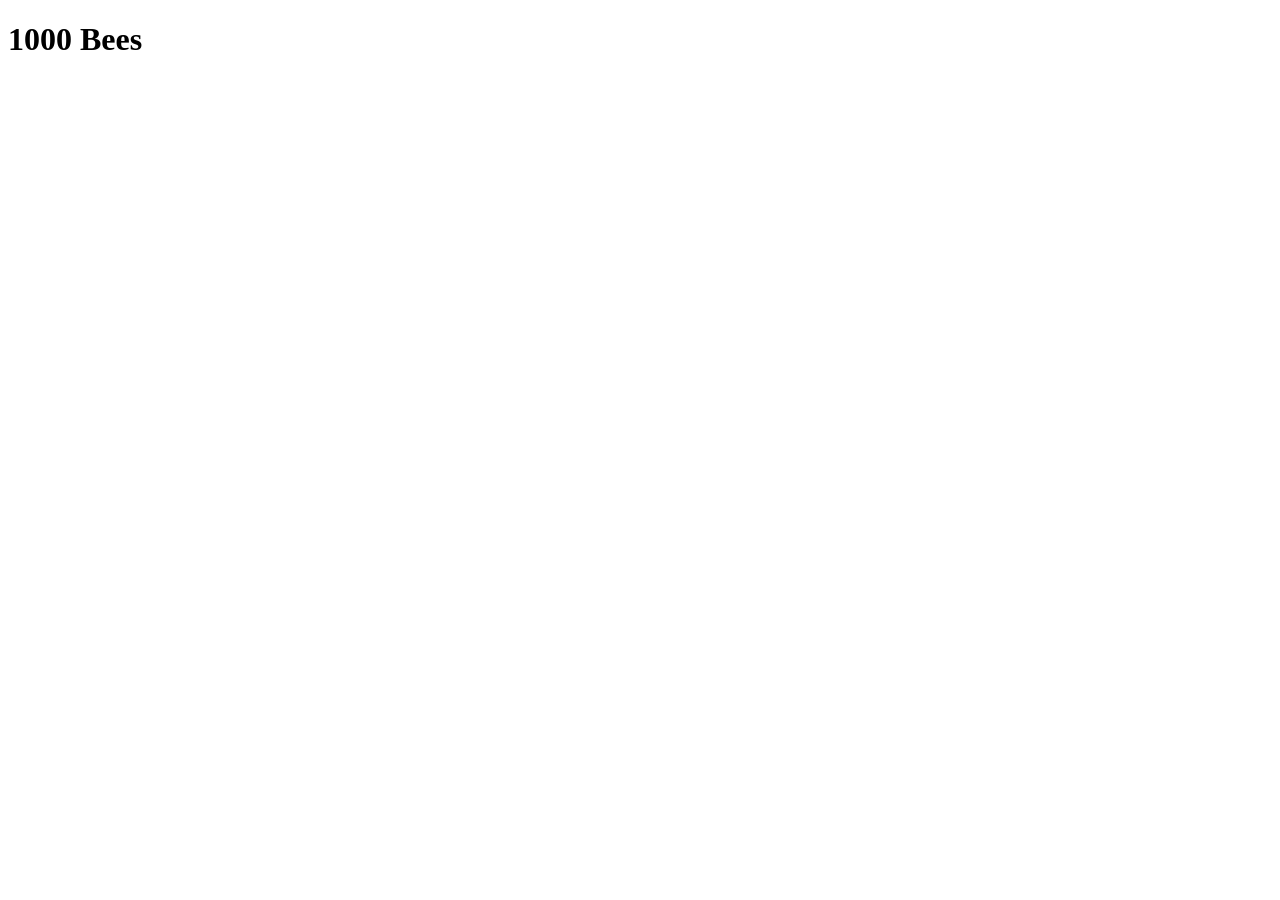
==== 1000bees.html @ d282f8e6 "nov 25" ====
<!DOCTYPE html>
<html lang="en">
<head>
    <meta charset="UTF-8">
    <meta name="viewport" content="width=device-width, initial-scale=1.0">
    <title>Document</title>
</head>
<body>
    <h1>
        1000 Bees 
    </h1>
    <script>
        // Randomly place bees on the screen
        const balls = document.querySelectorAll('.ball');
        balls.forEach(ball => {
            ball.style.left = Math.random() * window.innerWidth + 'px';
            ball.style.top = Math.random() * window.innerHeight + 'px';
        });

        document.addEventListener('mousemove', (e) => {
            const mouseX = e.clientX;
            const mouseY = e.clientY;

            balls.forEach(ball => {
                const rect = ball.getBoundingClientRect();
                const ballX = rect.left + rect.width / 2;
                const ballY = rect.top + rect.height / 2;

                const dx = ballX - mouseX;
                const dy = ballY - mouseY;
                const distance = Math.sqrt(dx * dx + dy * dy);

                const pushRadius = 120; // How close your mouse needs to get before pushing

                if (distance < pushRadius) {
                    // Strength of push
                    const force = (pushRadius - distance) / pushRadius;

                    const moveX = dx * force * 2;
                    const moveY = dy * force * 2;

                    ball.style.left = (ballX + moveX - rect.width / 2) + 'px';
                    ball.style.top = (ballY + moveY - rect.height / 2) + 'px';
                }
        });
    });
</script>
</body>
</html>
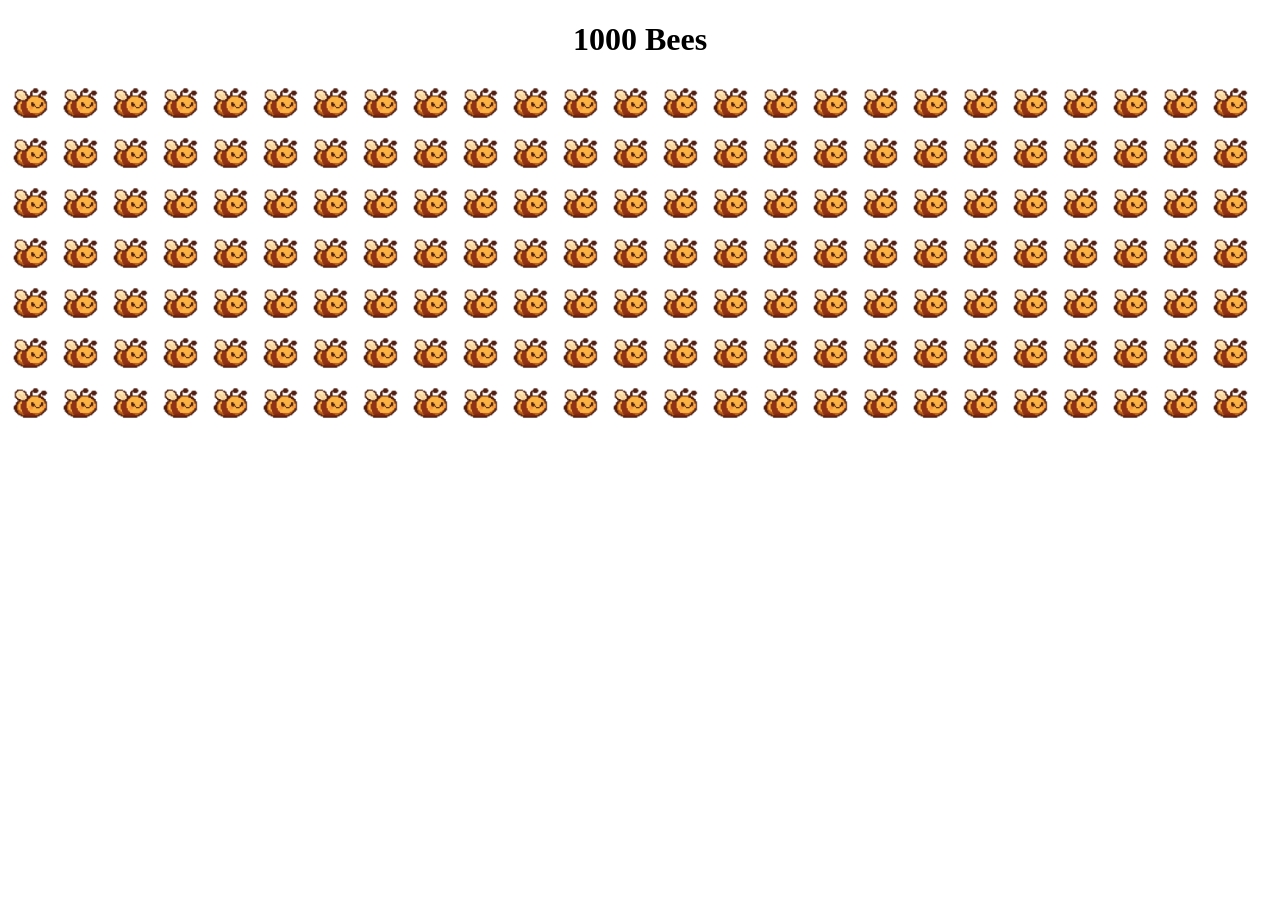
==== commit fe455355: "dec 1" ====
--- a/1000bees.html
+++ b/1000bees.html
@@ -3,12 +3,202 @@
 <head>
     <meta charset="UTF-8">
     <meta name="viewport" content="width=device-width, initial-scale=1.0">
-    <title>Document</title>
+    <title>1000 Bees</title>
+    <link rel="stylesheet" href="index_style.css">
 </head>
 <body>
     <h1>
         1000 Bees 
     </h1>
+    <div class="bees1000">
+    <img src="images/bee_okay.png" alt="bee_okay">
+    <img src="images/bee_okay.png" alt="bee_okay">
+    <img src="images/bee_okay.png" alt="bee_okay">
+    <img src="images/bee_okay.png" alt="bee_okay">
+    <img src="images/bee_okay.png" alt="bee_okay">
+    <img src="images/bee_okay.png" alt="bee_okay">
+    <img src="images/bee_okay.png" alt="bee_okay">
+    <img src="images/bee_okay.png" alt="bee_okay">
+    <img src="images/bee_okay.png" alt="bee_okay">
+    <img src="images/bee_okay.png" alt="bee_okay">
+    <img src="images/bee_okay.png" alt="bee_okay">
+    <img src="images/bee_okay.png" alt="bee_okay">
+    <img src="images/bee_okay.png" alt="bee_okay">
+    <img src="images/bee_okay.png" alt="bee_okay">
+    <img src="images/bee_okay.png" alt="bee_okay">
+    <img src="images/bee_okay.png" alt="bee_okay">
+    <img src="images/bee_okay.png" alt="bee_okay">
+    <img src="images/bee_okay.png" alt="bee_okay">
+    <img src="images/bee_okay.png" alt="bee_okay">
+    <img src="images/bee_okay.png" alt="bee_okay">
+    <img src="images/bee_okay.png" alt="bee_okay">
+    <img src="images/bee_okay.png" alt="bee_okay">
+    <img src="images/bee_okay.png" alt="bee_okay">
+    <img src="images/bee_okay.png" alt="bee_okay">
+    <img src="images/bee_okay.png" alt="bee_okay">
+    </div>
+    <div class="bees1000">
+    <img src="images/bee_okay.png" alt="bee_okay">
+    <img src="images/bee_okay.png" alt="bee_okay">
+    <img src="images/bee_okay.png" alt="bee_okay">
+    <img src="images/bee_okay.png" alt="bee_okay">
+    <img src="images/bee_okay.png" alt="bee_okay">
+    <img src="images/bee_okay.png" alt="bee_okay">
+    <img src="images/bee_okay.png" alt="bee_okay">
+    <img src="images/bee_okay.png" alt="bee_okay">
+    <img src="images/bee_okay.png" alt="bee_okay">
+    <img src="images/bee_okay.png" alt="bee_okay">
+    <img src="images/bee_okay.png" alt="bee_okay">
+    <img src="images/bee_okay.png" alt="bee_okay">
+    <img src="images/bee_okay.png" alt="bee_okay">
+    <img src="images/bee_okay.png" alt="bee_okay">
+    <img src="images/bee_okay.png" alt="bee_okay">
+    <img src="images/bee_okay.png" alt="bee_okay">
+    <img src="images/bee_okay.png" alt="bee_okay">
+    <img src="images/bee_okay.png" alt="bee_okay">
+    <img src="images/bee_okay.png" alt="bee_okay">
+    <img src="images/bee_okay.png" alt="bee_okay">
+    <img src="images/bee_okay.png" alt="bee_okay">
+    <img src="images/bee_okay.png" alt="bee_okay">
+    <img src="images/bee_okay.png" alt="bee_okay">
+    <img src="images/bee_okay.png" alt="bee_okay">
+    <img src="images/bee_okay.png" alt="bee_okay">
+    </div>  
+    <div class="bees1000">
+    <img src="images/bee_okay.png" alt="bee_okay">
+    <img src="images/bee_okay.png" alt="bee_okay">
+    <img src="images/bee_okay.png" alt="bee_okay">
+    <img src="images/bee_okay.png" alt="bee_okay">
+    <img src="images/bee_okay.png" alt="bee_okay">
+    <img src="images/bee_okay.png" alt="bee_okay">
+    <img src="images/bee_okay.png" alt="bee_okay">
+    <img src="images/bee_okay.png" alt="bee_okay">
+    <img src="images/bee_okay.png" alt="bee_okay">
+    <img src="images/bee_okay.png" alt="bee_okay">
+    <img src="images/bee_okay.png" alt="bee_okay">
+    <img src="images/bee_okay.png" alt="bee_okay">
+    <img src="images/bee_okay.png" alt="bee_okay">
+    <img src="images/bee_okay.png" alt="bee_okay">
+    <img src="images/bee_okay.png" alt="bee_okay">
+    <img src="images/bee_okay.png" alt="bee_okay">
+    <img src="images/bee_okay.png" alt="bee_okay">
+    <img src="images/bee_okay.png" alt="bee_okay">
+    <img src="images/bee_okay.png" alt="bee_okay">
+    <img src="images/bee_okay.png" alt="bee_okay">
+    <img src="images/bee_okay.png" alt="bee_okay">
+    <img src="images/bee_okay.png" alt="bee_okay">
+    <img src="images/bee_okay.png" alt="bee_okay">
+    <img src="images/bee_okay.png" alt="bee_okay">
+    <img src="images/bee_okay.png" alt="bee_okay">
+    </div>  
+    <div class="bees1000">
+    <img src="images/bee_okay.png" alt="bee_okay">
+    <img src="images/bee_okay.png" alt="bee_okay">
+    <img src="images/bee_okay.png" alt="bee_okay">
+    <img src="images/bee_okay.png" alt="bee_okay">
+    <img src="images/bee_okay.png" alt="bee_okay">
+    <img src="images/bee_okay.png" alt="bee_okay">
+    <img src="images/bee_okay.png" alt="bee_okay">
+    <img src="images/bee_okay.png" alt="bee_okay">
+    <img src="images/bee_okay.png" alt="bee_okay">
+    <img src="images/bee_okay.png" alt="bee_okay">
+    <img src="images/bee_okay.png" alt="bee_okay">
+    <img src="images/bee_okay.png" alt="bee_okay">
+    <img src="images/bee_okay.png" alt="bee_okay">
+    <img src="images/bee_okay.png" alt="bee_okay">
+    <img src="images/bee_okay.png" alt="bee_okay">
+    <img src="images/bee_okay.png" alt="bee_okay">
+    <img src="images/bee_okay.png" alt="bee_okay">
+    <img src="images/bee_okay.png" alt="bee_okay">
+    <img src="images/bee_okay.png" alt="bee_okay">
+    <img src="images/bee_okay.png" alt="bee_okay">
+    <img src="images/bee_okay.png" alt="bee_okay">
+    <img src="images/bee_okay.png" alt="bee_okay">
+    <img src="images/bee_okay.png" alt="bee_okay">
+    <img src="images/bee_okay.png" alt="bee_okay">
+    <img src="images/bee_okay.png" alt="bee_okay">
+    </div>
+    <div class="bees1000">
+    <img src="images/bee_okay.png" alt="bee_okay">
+    <img src="images/bee_okay.png" alt="bee_okay">
+    <img src="images/bee_okay.png" alt="bee_okay">
+    <img src="images/bee_okay.png" alt="bee_okay">
+    <img src="images/bee_okay.png" alt="bee_okay">
+    <img src="images/bee_okay.png" alt="bee_okay">
+    <img src="images/bee_okay.png" alt="bee_okay">
+    <img src="images/bee_okay.png" alt="bee_okay">
+    <img src="images/bee_okay.png" alt="bee_okay">
+    <img src="images/bee_okay.png" alt="bee_okay">
+    <img src="images/bee_okay.png" alt="bee_okay">
+    <img src="images/bee_okay.png" alt="bee_okay">
+    <img src="images/bee_okay.png" alt="bee_okay">
+    <img src="images/bee_okay.png" alt="bee_okay">
+    <img src="images/bee_okay.png" alt="bee_okay">
+    <img src="images/bee_okay.png" alt="bee_okay">
+    <img src="images/bee_okay.png" alt="bee_okay">
+    <img src="images/bee_okay.png" alt="bee_okay">
+    <img src="images/bee_okay.png" alt="bee_okay">
+    <img src="images/bee_okay.png" alt="bee_okay">
+    <img src="images/bee_okay.png" alt="bee_okay">
+    <img src="images/bee_okay.png" alt="bee_okay">
+    <img src="images/bee_okay.png" alt="bee_okay">
+    <img src="images/bee_okay.png" alt="bee_okay">
+    <img src="images/bee_okay.png" alt="bee_okay">
+    </div>  
+    <div class="bees1000">
+    <img src="images/bee_okay.png" alt="bee_okay">
+    <img src="images/bee_okay.png" alt="bee_okay">
+    <img src="images/bee_okay.png" alt="bee_okay">
+    <img src="images/bee_okay.png" alt="bee_okay">
+    <img src="images/bee_okay.png" alt="bee_okay">
+    <img src="images/bee_okay.png" alt="bee_okay">
+    <img src="images/bee_okay.png" alt="bee_okay">
+    <img src="images/bee_okay.png" alt="bee_okay">
+    <img src="images/bee_okay.png" alt="bee_okay">
+    <img src="images/bee_okay.png" alt="bee_okay">
+    <img src="images/bee_okay.png" alt="bee_okay">
+    <img src="images/bee_okay.png" alt="bee_okay">
+    <img src="images/bee_okay.png" alt="bee_okay">
+    <img src="images/bee_okay.png" alt="bee_okay">
+    <img src="images/bee_okay.png" alt="bee_okay">
+    <img src="images/bee_okay.png" alt="bee_okay">
+    <img src="images/bee_okay.png" alt="bee_okay">
+    <img src="images/bee_okay.png" alt="bee_okay">
+    <img src="images/bee_okay.png" alt="bee_okay">
+    <img src="images/bee_okay.png" alt="bee_okay">
+    <img src="images/bee_okay.png" alt="bee_okay">
+    <img src="images/bee_okay.png" alt="bee_okay">
+    <img src="images/bee_okay.png" alt="bee_okay">
+    <img src="images/bee_okay.png" alt="bee_okay">
+    <img src="images/bee_okay.png" alt="bee_okay">
+    </div>  
+    <div class="bees1000">
+    <img src="images/bee_okay.png" alt="bee_okay">
+    <img src="images/bee_okay.png" alt="bee_okay">
+    <img src="images/bee_okay.png" alt="bee_okay">
+    <img src="images/bee_okay.png" alt="bee_okay">
+    <img src="images/bee_okay.png" alt="bee_okay">
+    <img src="images/bee_okay.png" alt="bee_okay">
+    <img src="images/bee_okay.png" alt="bee_okay">
+    <img src="images/bee_okay.png" alt="bee_okay">
+    <img src="images/bee_okay.png" alt="bee_okay">
+    <img src="images/bee_okay.png" alt="bee_okay">
+    <img src="images/bee_okay.png" alt="bee_okay">
+    <img src="images/bee_okay.png" alt="bee_okay">
+    <img src="images/bee_okay.png" alt="bee_okay">
+    <img src="images/bee_okay.png" alt="bee_okay">
+    <img src="images/bee_okay.png" alt="bee_okay">
+    <img src="images/bee_okay.png" alt="bee_okay">
+    <img src="images/bee_okay.png" alt="bee_okay">
+    <img src="images/bee_okay.png" alt="bee_okay">
+    <img src="images/bee_okay.png" alt="bee_okay">
+    <img src="images/bee_okay.png" alt="bee_okay">
+    <img src="images/bee_okay.png" alt="bee_okay">
+    <img src="images/bee_okay.png" alt="bee_okay">
+    <img src="images/bee_okay.png" alt="bee_okay">
+    <img src="images/bee_okay.png" alt="bee_okay">
+    <img src="images/bee_okay.png" alt="bee_okay">
+    </div>
     <script>
         // Randomly place bees on the screen
         const balls = document.querySelectorAll('.ball');
--- a/index_style.css
+++ b/index_style.css
@@ -0,0 +1,46 @@
+body {
+    background-image: url("background.png");
+}
+
+.container {
+   border: 1px solid black;
+    width: 75%;
+    height: 700px;
+    margin-left: auto;
+    margin-right: auto;
+    margin-top: 100px; 
+}
+
+h1 {
+    text-align: center;
+    font-style: fonts/Sarina-Regular;
+}
+
+.main-content {
+ 	border: 1px solid black;
+    width: 75%;
+    margin-left: auto;
+    margin-right: auto;
+    margin-top: 50px;
+        }
+
+.text_box {
+    border: 1px solid black;
+    width: 50%;
+    height: 15%;
+}
+
+.image_box {
+    display: flex;
+    justify-content: center;
+    align-items: center;
+    background-color: #eee;
+    color: #aaa;
+    font-size: 3em; /* Size of the icon */
+    position: relative; /* For absolute positioning of the icon */
+    min-height: 180px; /* Ensure images have a minimum height */
+    
+}
+.bees1000 img{
+width: 46px;
+}
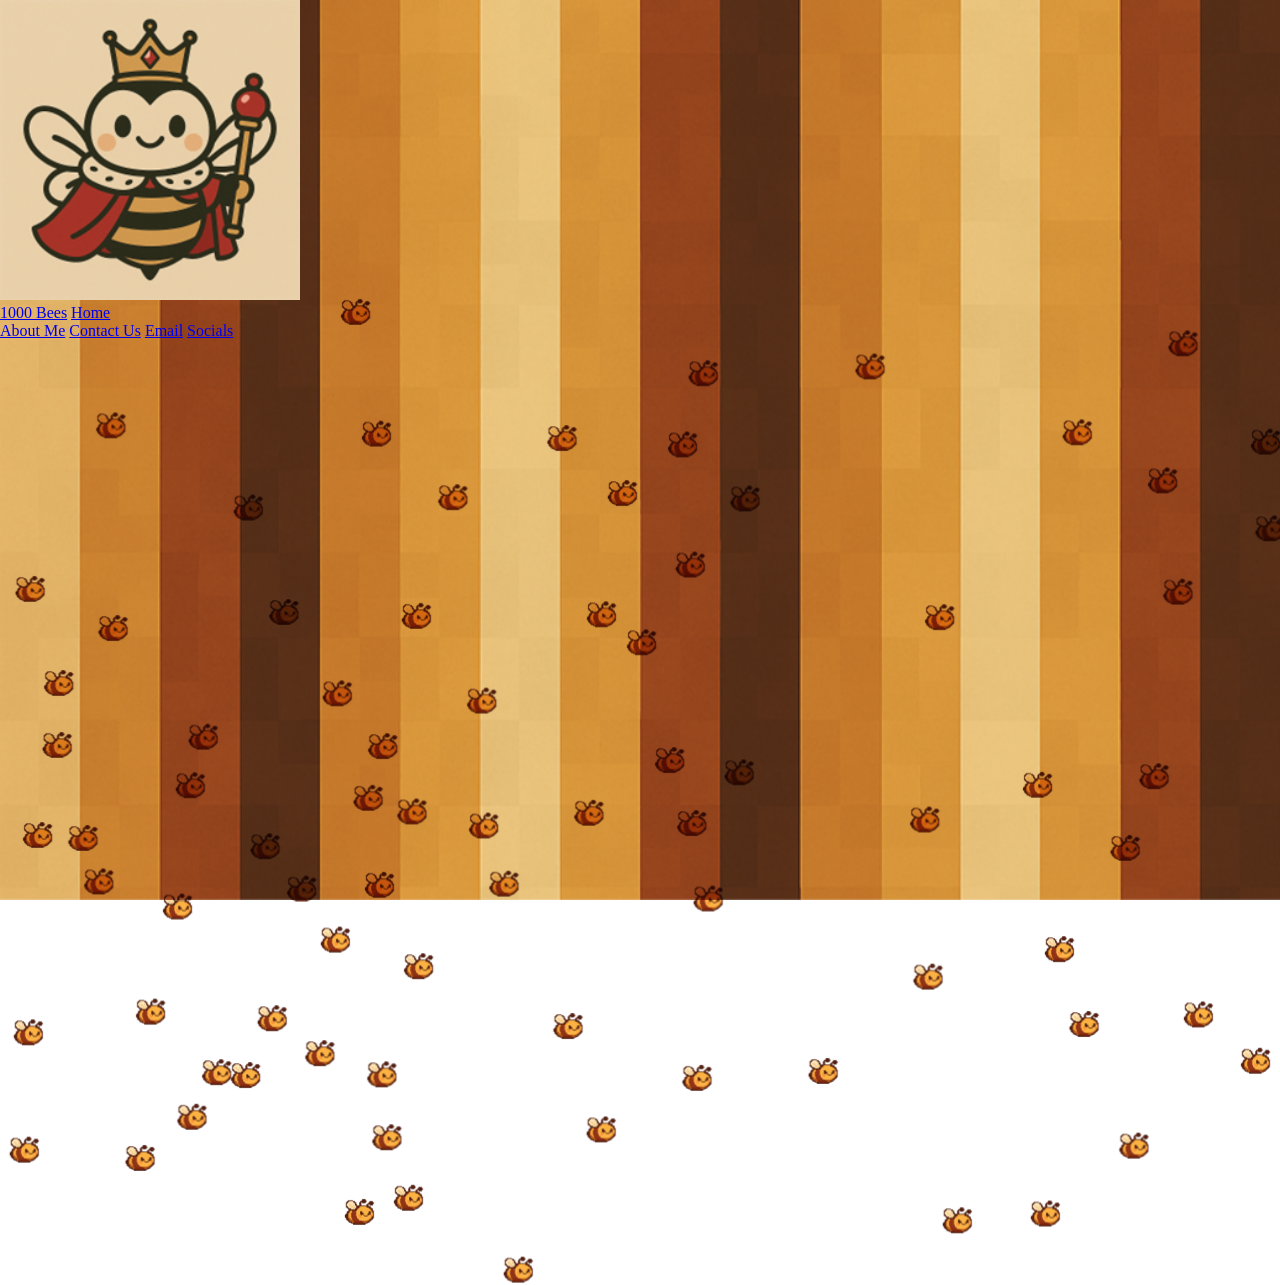
==== commit fb884f3f: "1000 bees page." ====
--- a/1000bees.html
+++ b/1000bees.html
@@ -1,239 +1,370 @@
 <!DOCTYPE html>
-<html lang="en">
+<html lang="en-us">
+
 <head>
-    <meta charset="UTF-8">
-    <meta name="viewport" content="width=device-width, initial-scale=1.0">
-    <title>1000 Bees</title>
-    <link rel="stylesheet" href="index_style.css">
+  <meta charset="utf-8" />
+  <title>1000 bees</title>
+   <link type="text/css" rel="stylesheet" href="index_style.css">
+   <link rel="stylesheet" href="index_style.css">
 </head>
-<body>
-    <h1>
-        1000 Bees 
-    </h1>
-    <div class="bees1000">
-    <img src="images/bee_okay.png" alt="bee_okay">
-    <img src="images/bee_okay.png" alt="bee_okay">
-    <img src="images/bee_okay.png" alt="bee_okay">
-    <img src="images/bee_okay.png" alt="bee_okay">
-    <img src="images/bee_okay.png" alt="bee_okay">
-    <img src="images/bee_okay.png" alt="bee_okay">
-    <img src="images/bee_okay.png" alt="bee_okay">
-    <img src="images/bee_okay.png" alt="bee_okay">
-    <img src="images/bee_okay.png" alt="bee_okay">
-    <img src="images/bee_okay.png" alt="bee_okay">
-    <img src="images/bee_okay.png" alt="bee_okay">
-    <img src="images/bee_okay.png" alt="bee_okay">
-    <img src="images/bee_okay.png" alt="bee_okay">
-    <img src="images/bee_okay.png" alt="bee_okay">
-    <img src="images/bee_okay.png" alt="bee_okay">
-    <img src="images/bee_okay.png" alt="bee_okay">
-    <img src="images/bee_okay.png" alt="bee_okay">
-    <img src="images/bee_okay.png" alt="bee_okay">
-    <img src="images/bee_okay.png" alt="bee_okay">
-    <img src="images/bee_okay.png" alt="bee_okay">
-    <img src="images/bee_okay.png" alt="bee_okay">
-    <img src="images/bee_okay.png" alt="bee_okay">
-    <img src="images/bee_okay.png" alt="bee_okay">
-    <img src="images/bee_okay.png" alt="bee_okay">
-    <img src="images/bee_okay.png" alt="bee_okay">
-    </div>
-    <div class="bees1000">
-    <img src="images/bee_okay.png" alt="bee_okay">
-    <img src="images/bee_okay.png" alt="bee_okay">
-    <img src="images/bee_okay.png" alt="bee_okay">
-    <img src="images/bee_okay.png" alt="bee_okay">
-    <img src="images/bee_okay.png" alt="bee_okay">
-    <img src="images/bee_okay.png" alt="bee_okay">
-    <img src="images/bee_okay.png" alt="bee_okay">
-    <img src="images/bee_okay.png" alt="bee_okay">
-    <img src="images/bee_okay.png" alt="bee_okay">
-    <img src="images/bee_okay.png" alt="bee_okay">
-    <img src="images/bee_okay.png" alt="bee_okay">
-    <img src="images/bee_okay.png" alt="bee_okay">
-    <img src="images/bee_okay.png" alt="bee_okay">
-    <img src="images/bee_okay.png" alt="bee_okay">
-    <img src="images/bee_okay.png" alt="bee_okay">
-    <img src="images/bee_okay.png" alt="bee_okay">
-    <img src="images/bee_okay.png" alt="bee_okay">
-    <img src="images/bee_okay.png" alt="bee_okay">
-    <img src="images/bee_okay.png" alt="bee_okay">
-    <img src="images/bee_okay.png" alt="bee_okay">
-    <img src="images/bee_okay.png" alt="bee_okay">
-    <img src="images/bee_okay.png" alt="bee_okay">
-    <img src="images/bee_okay.png" alt="bee_okay">
-    <img src="images/bee_okay.png" alt="bee_okay">
-    <img src="images/bee_okay.png" alt="bee_okay">
-    </div>  
-    <div class="bees1000">
-    <img src="images/bee_okay.png" alt="bee_okay">
-    <img src="images/bee_okay.png" alt="bee_okay">
-    <img src="images/bee_okay.png" alt="bee_okay">
-    <img src="images/bee_okay.png" alt="bee_okay">
-    <img src="images/bee_okay.png" alt="bee_okay">
-    <img src="images/bee_okay.png" alt="bee_okay">
-    <img src="images/bee_okay.png" alt="bee_okay">
-    <img src="images/bee_okay.png" alt="bee_okay">
-    <img src="images/bee_okay.png" alt="bee_okay">
-    <img src="images/bee_okay.png" alt="bee_okay">
-    <img src="images/bee_okay.png" alt="bee_okay">
-    <img src="images/bee_okay.png" alt="bee_okay">
-    <img src="images/bee_okay.png" alt="bee_okay">
-    <img src="images/bee_okay.png" alt="bee_okay">
-    <img src="images/bee_okay.png" alt="bee_okay">
-    <img src="images/bee_okay.png" alt="bee_okay">
-    <img src="images/bee_okay.png" alt="bee_okay">
-    <img src="images/bee_okay.png" alt="bee_okay">
-    <img src="images/bee_okay.png" alt="bee_okay">
-    <img src="images/bee_okay.png" alt="bee_okay">
-    <img src="images/bee_okay.png" alt="bee_okay">
-    <img src="images/bee_okay.png" alt="bee_okay">
-    <img src="images/bee_okay.png" alt="bee_okay">
-    <img src="images/bee_okay.png" alt="bee_okay">
-    <img src="images/bee_okay.png" alt="bee_okay">
-    </div>  
-    <div class="bees1000">
-    <img src="images/bee_okay.png" alt="bee_okay">
-    <img src="images/bee_okay.png" alt="bee_okay">
-    <img src="images/bee_okay.png" alt="bee_okay">
-    <img src="images/bee_okay.png" alt="bee_okay">
-    <img src="images/bee_okay.png" alt="bee_okay">
-    <img src="images/bee_okay.png" alt="bee_okay">
-    <img src="images/bee_okay.png" alt="bee_okay">
-    <img src="images/bee_okay.png" alt="bee_okay">
-    <img src="images/bee_okay.png" alt="bee_okay">
-    <img src="images/bee_okay.png" alt="bee_okay">
-    <img src="images/bee_okay.png" alt="bee_okay">
-    <img src="images/bee_okay.png" alt="bee_okay">
-    <img src="images/bee_okay.png" alt="bee_okay">
-    <img src="images/bee_okay.png" alt="bee_okay">
-    <img src="images/bee_okay.png" alt="bee_okay">
-    <img src="images/bee_okay.png" alt="bee_okay">
-    <img src="images/bee_okay.png" alt="bee_okay">
-    <img src="images/bee_okay.png" alt="bee_okay">
-    <img src="images/bee_okay.png" alt="bee_okay">
-    <img src="images/bee_okay.png" alt="bee_okay">
-    <img src="images/bee_okay.png" alt="bee_okay">
-    <img src="images/bee_okay.png" alt="bee_okay">
-    <img src="images/bee_okay.png" alt="bee_okay">
-    <img src="images/bee_okay.png" alt="bee_okay">
-    <img src="images/bee_okay.png" alt="bee_okay">
-    </div>
-    <div class="bees1000">
-    <img src="images/bee_okay.png" alt="bee_okay">
-    <img src="images/bee_okay.png" alt="bee_okay">
-    <img src="images/bee_okay.png" alt="bee_okay">
-    <img src="images/bee_okay.png" alt="bee_okay">
-    <img src="images/bee_okay.png" alt="bee_okay">
-    <img src="images/bee_okay.png" alt="bee_okay">
-    <img src="images/bee_okay.png" alt="bee_okay">
-    <img src="images/bee_okay.png" alt="bee_okay">
-    <img src="images/bee_okay.png" alt="bee_okay">
-    <img src="images/bee_okay.png" alt="bee_okay">
-    <img src="images/bee_okay.png" alt="bee_okay">
-    <img src="images/bee_okay.png" alt="bee_okay">
-    <img src="images/bee_okay.png" alt="bee_okay">
-    <img src="images/bee_okay.png" alt="bee_okay">
-    <img src="images/bee_okay.png" alt="bee_okay">
-    <img src="images/bee_okay.png" alt="bee_okay">
-    <img src="images/bee_okay.png" alt="bee_okay">
-    <img src="images/bee_okay.png" alt="bee_okay">
-    <img src="images/bee_okay.png" alt="bee_okay">
-    <img src="images/bee_okay.png" alt="bee_okay">
-    <img src="images/bee_okay.png" alt="bee_okay">
-    <img src="images/bee_okay.png" alt="bee_okay">
-    <img src="images/bee_okay.png" alt="bee_okay">
-    <img src="images/bee_okay.png" alt="bee_okay">
-    <img src="images/bee_okay.png" alt="bee_okay">
-    </div>  
-    <div class="bees1000">
-    <img src="images/bee_okay.png" alt="bee_okay">
-    <img src="images/bee_okay.png" alt="bee_okay">
-    <img src="images/bee_okay.png" alt="bee_okay">
-    <img src="images/bee_okay.png" alt="bee_okay">
-    <img src="images/bee_okay.png" alt="bee_okay">
-    <img src="images/bee_okay.png" alt="bee_okay">
-    <img src="images/bee_okay.png" alt="bee_okay">
-    <img src="images/bee_okay.png" alt="bee_okay">
-    <img src="images/bee_okay.png" alt="bee_okay">
-    <img src="images/bee_okay.png" alt="bee_okay">
-    <img src="images/bee_okay.png" alt="bee_okay">
-    <img src="images/bee_okay.png" alt="bee_okay">
-    <img src="images/bee_okay.png" alt="bee_okay">
-    <img src="images/bee_okay.png" alt="bee_okay">
-    <img src="images/bee_okay.png" alt="bee_okay">
-    <img src="images/bee_okay.png" alt="bee_okay">
-    <img src="images/bee_okay.png" alt="bee_okay">
-    <img src="images/bee_okay.png" alt="bee_okay">
-    <img src="images/bee_okay.png" alt="bee_okay">
-    <img src="images/bee_okay.png" alt="bee_okay">
-    <img src="images/bee_okay.png" alt="bee_okay">
-    <img src="images/bee_okay.png" alt="bee_okay">
-    <img src="images/bee_okay.png" alt="bee_okay">
-    <img src="images/bee_okay.png" alt="bee_okay">
-    <img src="images/bee_okay.png" alt="bee_okay">
-    </div>  
-    <div class="bees1000">
-    <img src="images/bee_okay.png" alt="bee_okay">
-    <img src="images/bee_okay.png" alt="bee_okay">
-    <img src="images/bee_okay.png" alt="bee_okay">
-    <img src="images/bee_okay.png" alt="bee_okay">
-    <img src="images/bee_okay.png" alt="bee_okay">
-    <img src="images/bee_okay.png" alt="bee_okay">
-    <img src="images/bee_okay.png" alt="bee_okay">
-    <img src="images/bee_okay.png" alt="bee_okay">
-    <img src="images/bee_okay.png" alt="bee_okay">
-    <img src="images/bee_okay.png" alt="bee_okay">
-    <img src="images/bee_okay.png" alt="bee_okay">
-    <img src="images/bee_okay.png" alt="bee_okay">
-    <img src="images/bee_okay.png" alt="bee_okay">
-    <img src="images/bee_okay.png" alt="bee_okay">
-    <img src="images/bee_okay.png" alt="bee_okay">
-    <img src="images/bee_okay.png" alt="bee_okay">
-    <img src="images/bee_okay.png" alt="bee_okay">
-    <img src="images/bee_okay.png" alt="bee_okay">
-    <img src="images/bee_okay.png" alt="bee_okay">
-    <img src="images/bee_okay.png" alt="bee_okay">
-    <img src="images/bee_okay.png" alt="bee_okay">
-    <img src="images/bee_okay.png" alt="bee_okay">
-    <img src="images/bee_okay.png" alt="bee_okay">
-    <img src="images/bee_okay.png" alt="bee_okay">
-    <img src="images/bee_okay.png" alt="bee_okay">
-    </div>
-    <script>
-        // Randomly place bees on the screen
-        const balls = document.querySelectorAll('.ball');
-        balls.forEach(ball => {
-            ball.style.left = Math.random() * window.innerWidth + 'px';
-            ball.style.top = Math.random() * window.innerHeight + 'px';
-        });
-
-        document.addEventListener('mousemove', (e) => {
-            const mouseX = e.clientX;
-            const mouseY = e.clientY;
-
-            balls.forEach(ball => {
-                const rect = ball.getBoundingClientRect();
-                const ballX = rect.left + rect.width / 2;
-                const ballY = rect.top + rect.height / 2;
-
-                const dx = ballX - mouseX;
-                const dy = ballY - mouseY;
-                const distance = Math.sqrt(dx * dx + dy * dy);
-
-                const pushRadius = 120; // How close your mouse needs to get before pushing
-
-                if (distance < pushRadius) {
-                    // Strength of push
-                    const force = (pushRadius - distance) / pushRadius;
-
-                    const moveX = dx * force * 2;
-                    const moveY = dy * force * 2;
-
-                    ball.style.left = (ballX + moveX - rect.width / 2) + 'px';
-                    ball.style.top = (ballY + moveY - rect.height / 2) + 'px';
-                }
-        });
-    });
+
+<header>
+  <div id="logo">
+      <a id="logo_link" href="index.html">
+          <img src="images/logo.png" alt="website logo" width="300px">
+      </a>
+  </div>
+
+  <nav id="nav_bar">
+      <a href="1000bees.html">1000 Bees</a>
+      <a href="index.html">Home</a>
+  </nav>
+</header>
+
+  
+  <div class="bee-area">
+    <!-- Add as many as you need -->
+    <img src="images/bee_okay.png" class="ball">
+    <img src="images/bee_okay.png" class="ball">
+    <img src="images/bee_okay.png" class="ball">
+    <img src="images/bee_okay.png" class="ball">
+    <img src="images/bee_okay.png" class="ball">
+    <img src="images/bee_okay.png" class="ball">
+    <img src="images/bee_okay.png" class="ball">
+    <img src="images/bee_okay.png" class="ball">
+    <img src="images/bee_okay.png" class="ball">
+    <img src="images/bee_okay.png" class="ball">
+    <img src="images/bee_okay.png" class="ball">
+    <img src="images/bee_okay.png" class="ball">
+    <img src="images/bee_okay.png" class="ball">
+    <img src="images/bee_okay.png" class="ball">
+    <img src="images/bee_okay.png" class="ball">
+    <img src="images/bee_okay.png" class="ball">
+    <img src="images/bee_okay.png" class="ball">
+    <img src="images/bee_okay.png" class="ball">
+    <img src="images/bee_okay.png" class="ball">
+    <img src="images/bee_okay.png" class="ball">
+    <img src="images/bee_okay.png" class="ball">
+    <img src="images/bee_okay.png" class="ball">
+    <img src="images/bee_okay.png" class="ball">
+    <img src="images/bee_okay.png" class="ball">
+    <img src="images/bee_okay.png" class="ball">
+    <img src="images/bee_okay.png" class="ball">
+    <img src="images/bee_okay.png" class="ball">
+    <img src="images/bee_okay.png" class="ball">
+    <img src="images/bee_okay.png" class="ball">
+    <img src="images/bee_okay.png" class="ball">
+    <img src="images/bee_okay.png" class="ball">
+    <img src="images/bee_okay.png" class="ball">
+    <img src="images/bee_okay.png" class="ball">
+    <img src="images/bee_okay.png" class="ball">
+    <img src="images/bee_okay.png" class="ball">
+    <img src="images/bee_okay.png" class="ball">
+    <img src="images/bee_okay.png" class="ball">
+    <img src="images/bee_okay.png" class="ball">
+    <img src="images/bee_okay.png" class="ball">
+    <img src="images/bee_okay.png" class="ball"> 
+    <img src="images/bee_okay.png" class="ball">
+    <img src="images/bee_okay.png" class="ball">
+    <img src="images/bee_okay.png" class="ball">
+    <img src="images/bee_okay.png" class="ball">
+    <img src="images/bee_okay.png" class="ball">
+    <img src="images/bee_okay.png" class="ball">
+    <img src="images/bee_okay.png" class="ball">
+    <img src="images/bee_okay.png" class="ball">
+    <img src="images/bee_okay.png" class="ball">
+    <img src="images/bee_okay.png" class="ball">
+    <img src="images/bee_okay.png" class="ball">
+    <img src="images/bee_okay.png" class="ball">
+    <img src="images/bee_okay.png" class="ball">
+    <img src="images/bee_okay.png" class="ball">
+    <img src="images/bee_okay.png" class="ball">
+    <img src="images/bee_okay.png" class="ball">
+    <img src="images/bee_okay.png" class="ball">
+    <img src="images/bee_okay.png" class="ball">
+    <img src="images/bee_okay.png" class="ball">
+    <img src="images/bee_okay.png" class="ball">
+    <img src="images/bee_okay.png" class="ball">
+    <img src="images/bee_okay.png" class="ball">
+    <img src="images/bee_okay.png" class="ball">
+    <img src="images/bee_okay.png" class="ball">
+    <img src="images/bee_okay.png" class="ball">
+    <img src="images/bee_okay.png" class="ball">
+    <img src="images/bee_okay.png" class="ball">
+    <img src="images/bee_okay.png" class="ball">
+    <img src="images/bee_okay.png" class="ball">
+    <img src="images/bee_okay.png" class="ball">
+    <img src="images/bee_okay.png" class="ball">
+    <img src="images/bee_okay.png" class="ball">
+    <img src="images/bee_okay.png" class="ball">
+    <img src="images/bee_okay.png" class="ball">
+    <img src="images/bee_okay.png" class="ball">
+    <img src="images/bee_okay.png" class="ball">
+    <img src="images/bee_okay.png" class="ball">
+    <img src="images/bee_okay.png" class="ball">
+    <img src="images/bee_okay.png" class="ball">
+    <img src="images/bee_okay.png" class="ball">
+  </div>
+
+<script>
+document.addEventListener("DOMContentLoaded", () => {
+  // ---------- CONFIG / TOGGLES ----------
+  const config = {
+    // core behavior
+    mouseAttractionStrength: 0.12, // how strongly bees move toward cursor
+    maxSpeed: 6,                   // max pixels/frame speed
+    maxForce: 0.6,                 // cap on steering force per frame
+
+    // separation (prevents bunching)
+    separationEnabled: true,
+    separationDistance: 64,        // pixels - radius to consider "too close"
+    separationStrength: 1.2,       // how strongly they repel each other
+
+    // optional extras (flip true/false)
+    orbitEnabled: false,           // orbit mouse
+    orbitRadius: 80,               // preferred orbit radius
+    orbitStrength: 0.5,            // how hard they try to orbit
+
+    wanderEnabled: false,          // random wander to feel organic
+    wanderStrength: 0.25,
+
+    edgeAvoidEnabled: false,       // avoid screen edges
+    edgeMargin: 30,
+    edgeStrength: 1.2,
+
+    // full boids (cohesion + alignment) - more natural flocking if enabled
+    boidsEnabled: false,
+    cohesionStrength: 0.002,
+    alignmentStrength: 0.05,
+    cohesionNeighborhood: 180,
+    alignmentNeighborhood: 120,
+  };
+
+  // ---------- SETUP ----------
+  const beeNodes = Array.from(document.querySelectorAll(".ball"));
+  if (beeNodes.length === 0) return;
+
+  // Internal state for each bee
+  const bees = beeNodes.map(el => {
+    // start at the element's position if already set, otherwise random
+    const startX = Math.random() * window.innerWidth;
+    const startY = Math.random() * window.innerHeight;
+    el.style.position = "absolute";
+
+    // use translate for smooth animation
+    el.style.left = "0px";
+    el.style.top  = "0px";
+
+    return {
+      el,
+      x: startX,
+      y: startY,
+      vx: (Math.random() - 0.5) * 2,
+      vy: (Math.random() - 0.5) * 2,
+      // optional: give each bee a tiny personal phase for variety
+      noisePhase: Math.random() * Math.PI * 2,
+    };
+  });
+
+  // mouse or touch
+  let mouseX = window.innerWidth / 2;
+  let mouseY = window.innerHeight / 2;
+  let mousePresent = false;
+
+  document.addEventListener("mousemove", (e) => {
+    mouseX = e.clientX;
+    mouseY = e.clientY;
+    mousePresent = true;
+  });
+  document.addEventListener("mouseleave", () => mousePresent = false);
+  document.addEventListener("touchmove", (e) => {
+    if (e.touches && e.touches[0]) {
+      mouseX = e.touches[0].clientX;
+      mouseY = e.touches[0].clientY;
+      mousePresent = true;
+    }
+  }, {passive: true});
+
+  // helpers
+  function limit(vx, vy, max) {
+    const s = Math.hypot(vx, vy);
+    if (s > max && s > 0) {
+      const f = max / s;
+      return [vx * f, vy * f];
+    }
+    return [vx, vy];
+  }
+
+  // ---------- MAIN LOOP ----------
+  function animate() {
+    // gather spatial info once per frame
+    const positions = bees.map(b => ({ x: b.x, y: b.y }));
+
+    for (let i = 0; i < bees.length; i++) {
+      const b = bees[i];
+
+      // Steering accumulators
+      let steerX = 0;
+      let steerY = 0;
+
+      // --- mouse attraction (primary behavior) ---
+      if (mousePresent) {
+        const dx = mouseX - b.x;
+        const dy = mouseY - b.y;
+        const dist = Math.hypot(dx, dy) || 1;
+        // unit vector toward mouse
+        let ux = dx / dist;
+        let uy = dy / dist;
+
+        // basic attraction force (scaled by distance)
+        const attraction = config.mouseAttractionStrength;
+        steerX += ux * attraction * (dist / 100); // farther bees can be pulled faster
+        steerY += uy * attraction * (dist / 100);
+      }
+
+      // --- separation (prevent bunching) ---
+      if (config.separationEnabled) {
+        let repX = 0;
+        let repY = 0;
+        let neighbors = 0;
+        for (let j = 0; j < bees.length; j++) {
+          if (i === j) continue;
+          const other = positions[j];
+          const dx = b.x - other.x;
+          const dy = b.y - other.y;
+          const dist = Math.hypot(dx, dy);
+          if (dist > 0 && dist < config.separationDistance) {
+            // stronger push when very close
+            const push = (config.separationDistance - dist) / config.separationDistance;
+            repX += (dx / dist) * push;
+            repY += (dy / dist) * push;
+            neighbors++;
+          }
+        }
+        if (neighbors > 0) {
+          repX /= neighbors;
+          repY /= neighbors;
+          steerX += repX * config.separationStrength;
+          steerY += repY * config.separationStrength;
+        }
+      }
+
+      // --- OPTIONAL: boids cohesion & alignment ---
+      if (config.boidsEnabled) {
+        // cohesion: steer toward average position of neighbors
+        let cohX = 0, cohY = 0, cohCount = 0;
+        // alignment: steer toward average velocity of neighbors
+        let aliX = 0, aliY = 0, aliCount = 0;
+
+        for (let j = 0; j < bees.length; j++) {
+          if (i === j) continue;
+          const other = bees[j];
+          const dx = other.x - b.x;
+          const dy = other.y - b.y;
+          const dist = Math.hypot(dx, dy);
+          if (dist < config.cohesionNeighborhood) {
+            cohX += other.x;
+            cohY += other.y;
+            cohCount++;
+          }
+          if (dist < config.alignmentNeighborhood) {
+            aliX += other.vx;
+            aliY += other.vy;
+            aliCount++;
+          }
+        }
+
+        if (cohCount > 0) {
+          cohX = cohX / cohCount;
+          cohY = cohY / cohCount;
+          const dx = cohX - b.x;
+          const dy = cohY - b.y;
+          steerX += dx * config.cohesionStrength;
+          steerY += dy * config.cohesionStrength;
+        }
+
+        if (aliCount > 0) {
+          aliX = aliX / aliCount;
+          aliY = aliY / aliCount;
+          steerX += (aliX - b.vx) * config.alignmentStrength;
+          steerY += (aliY - b.vy) * config.alignmentStrength;
+        }
+      }
+
+      // --- OPTIONAL: orbit around mouse ---
+      if (config.orbitEnabled && mousePresent) {
+        const dx = b.x - mouseX;
+        const dy = b.y - mouseY;
+        const dist = Math.hypot(dx, dy) || 0.0001;
+        // want dist ~ orbitRadius
+        const radialError = dist - config.orbitRadius;
+        // radial correction toward desired orbit radius
+        steerX += (-dx / dist) * (radialError > 0 ? config.orbitStrength * 0.6 : config.orbitStrength);
+        steerY += (-dy / dist) * (radialError > 0 ? config.orbitStrength * 0.6 : config.orbitStrength);
+        // apply tangential force to move around (perpendicular)
+        const tangential = config.orbitStrength * 0.6;
+        steerX += (-dy / dist) * tangential;
+        steerY += (dx / dist) * tangential;
+      }
+
+      // --- OPTIONAL: wander ---
+      if (config.wanderEnabled) {
+        b.noisePhase += (Math.random() - 0.5) * 0.5;
+        steerX += Math.cos(b.noisePhase) * config.wanderStrength;
+        steerY += Math.sin(b.noisePhase) * config.wanderStrength;
+      }
+
+      // --- OPTIONAL: edge avoidance ---
+      if (config.edgeAvoidEnabled) {
+        const margin = config.edgeMargin;
+        if (b.x < margin) steerX += (margin - b.x) / margin * config.edgeStrength;
+        if (b.y < margin) steerY += (margin - b.y) / margin * config.edgeStrength;
+        if (b.x > window.innerWidth - margin) steerX -= (b.x - (window.innerWidth - margin)) / margin * config.edgeStrength;
+        if (b.y > window.innerHeight - margin) steerY -= (b.y - (window.innerHeight - margin)) / margin * config.edgeStrength;
+      }
+
+      // ---------- apply steering force ----------
+      // cap the steering force so behavior is smooth
+      [steerX, steerY] = limit(steerX, steerY, config.maxForce);
+
+      // update velocity
+      b.vx += steerX;
+      b.vy += steerY;
+
+      // cap speed
+      [b.vx, b.vy] = limit(b.vx, b.vy, config.maxSpeed);
+
+      // update position
+      b.x += b.vx;
+      b.y += b.vy;
+
+      // keep them inside window bounds a bit (wrap or clamp?) - we'll clamp here
+      if (b.x < -100) b.x = window.innerWidth + 100;
+      if (b.y < -100) b.y = window.innerHeight + 100;
+      if (b.x > window.innerWidth + 100) b.x = -100;
+      if (b.y > window.innerHeight + 100) b.y = -100;
+
+      // render using transform for better perf
+      b.el.style.transform = `translate3d(${b.x}px, ${b.y}px, 0)`;
+    }
+
+    requestAnimationFrame(animate);
+  }
+
+  // start the loop
+  requestAnimationFrame(animate);
+
+  // OPTIONAL: handle resize so bees don't vanish
+  window.addEventListener("resize", () => {
+    // no heavy operations — just allow bees to continue with new bounds
+  });
+});
 </script>
+    <footer>
+        <a href="#">About Me</a>
+        <a href="#">Contact Us</a>
+        <a href="#">Email</a>
+        <a href="#">Socials</a>
+    </footer>
 </body>
-</html>+</html>
--- a/index_style.css
+++ b/index_style.css
@@ -43,4 +43,30 @@
 }
 .bees1000 img{
 width: 46px;
+}
+body {
+    margin: 0;
+    overflow-x: hidden; 
+}
+
+.ball {
+  mix-blend-mode: multiply;
+  pointer-events: none;
+  width: 40px;
+  height: 40px;
+}
+
+.bee-area { position: relative; width:100%; height:100%; }
+body::before {
+    content: "";
+    position: fixed;
+    top: 0;
+    left: 0;
+    width: 100%;
+    height: 100%;
+    background-image: url("images/background.png");
+    background-size: cover;
+    background-position: center;
+    background-repeat: no-repeat;
+    z-index: -1; /* put behind everything */
 }
--- a/index_style.css
+++ b/index_style.css
@@ -43,4 +43,30 @@
 }
 .bees1000 img{
 width: 46px;
+}
+body {
+    margin: 0;
+    overflow-x: hidden; 
+}
+
+.ball {
+  mix-blend-mode: multiply;
+  pointer-events: none;
+  width: 40px;
+  height: 40px;
+}
+
+.bee-area { position: relative; width:100%; height:100%; }
+body::before {
+    content: "";
+    position: fixed;
+    top: 0;
+    left: 0;
+    width: 100%;
+    height: 100%;
+    background-image: url("images/background.png");
+    background-size: cover;
+    background-position: center;
+    background-repeat: no-repeat;
+    z-index: -1; /* put behind everything */
 }
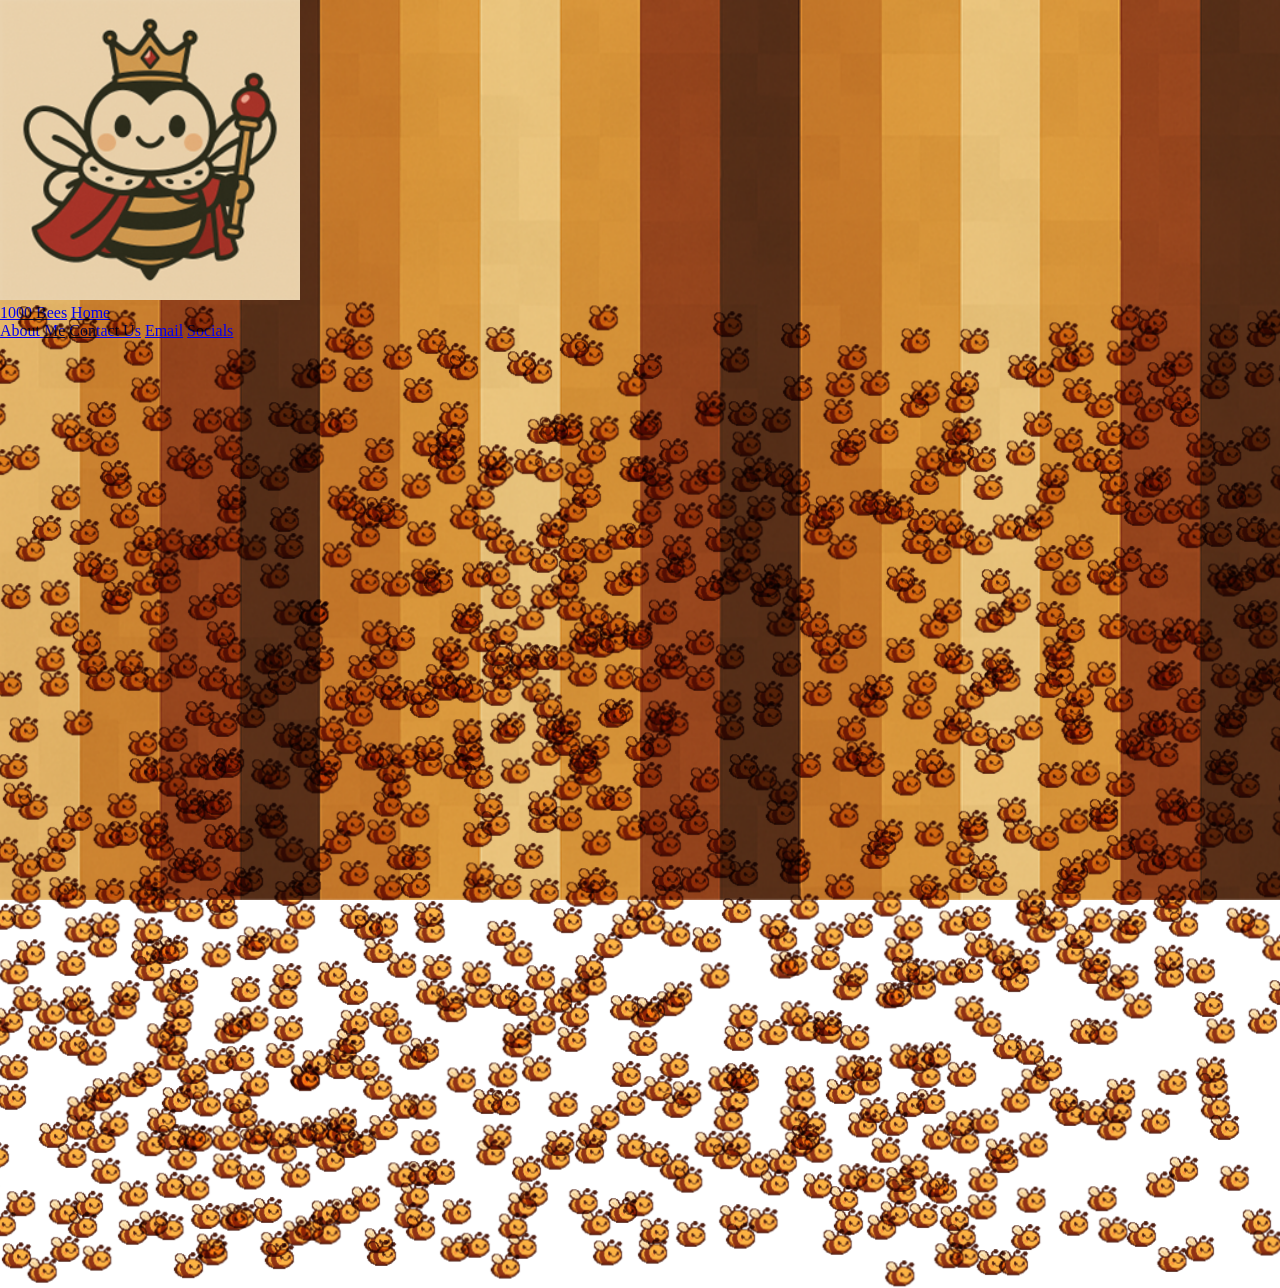
==== commit e50e7f3c: "100 Bees page." ====
--- a/1000bees.html
+++ b/1000bees.html
@@ -104,41 +104,986 @@
     <img src="images/bee_okay.png" class="ball">
     <img src="images/bee_okay.png" class="ball">
     <img src="images/bee_okay.png" class="ball">
+    <img src="images/bee_okay.png" class="ball">
+    <img src="images/bee_okay.png" class="ball">
+    <img src="images/bee_okay.png" class="ball">
+    <img src="images/bee_okay.png" class="ball">
+    <img src="images/bee_okay.png" class="ball">
+    <img src="images/bee_okay.png" class="ball">
+    <img src="images/bee_okay.png" class="ball">
+    <img src="images/bee_okay.png" class="ball">
+    <img src="images/bee_okay.png" class="ball">
+    <img src="images/bee_okay.png" class="ball">
+    <img src="images/bee_okay.png" class="ball">
+    <img src="images/bee_okay.png" class="ball">
+    <img src="images/bee_okay.png" class="ball">
+    <img src="images/bee_okay.png" class="ball">
+    <img src="images/bee_okay.png" class="ball">
+    <img src="images/bee_okay.png" class="ball">
+    <img src="images/bee_okay.png" class="ball">
+    <img src="images/bee_okay.png" class="ball">
+    <img src="images/bee_okay.png" class="ball">
+    <img src="images/bee_okay.png" class="ball">
+    <img src="images/bee_okay.png" class="ball">
+    <img src="images/bee_okay.png" class="ball">
+    <img src="images/bee_okay.png" class="ball">
+    <img src="images/bee_okay.png" class="ball">
+    <img src="images/bee_okay.png" class="ball">
+    <img src="images/bee_okay.png" class="ball">
+    <img src="images/bee_okay.png" class="ball">
+    <img src="images/bee_okay.png" class="ball">
+    <img src="images/bee_okay.png" class="ball">
+    <img src="images/bee_okay.png" class="ball">
+    <img src="images/bee_okay.png" class="ball">
+    <img src="images/bee_okay.png" class="ball">
+    <img src="images/bee_okay.png" class="ball">
+    <img src="images/bee_okay.png" class="ball">
+    <img src="images/bee_okay.png" class="ball">
+    <img src="images/bee_okay.png" class="ball">
+    <img src="images/bee_okay.png" class="ball">
+    <img src="images/bee_okay.png" class="ball">
+    <img src="images/bee_okay.png" class="ball">
+    <img src="images/bee_okay.png" class="ball"> 
+    <img src="images/bee_okay.png" class="ball">
+    <img src="images/bee_okay.png" class="ball">
+    <img src="images/bee_okay.png" class="ball">
+    <img src="images/bee_okay.png" class="ball">
+    <img src="images/bee_okay.png" class="ball">
+    <img src="images/bee_okay.png" class="ball">
+    <img src="images/bee_okay.png" class="ball">
+    <img src="images/bee_okay.png" class="ball">
+    <img src="images/bee_okay.png" class="ball">
+    <img src="images/bee_okay.png" class="ball">
+    <img src="images/bee_okay.png" class="ball">
+    <img src="images/bee_okay.png" class="ball">
+    <img src="images/bee_okay.png" class="ball">
+    <img src="images/bee_okay.png" class="ball">
+    <img src="images/bee_okay.png" class="ball">
+    <img src="images/bee_okay.png" class="ball">
+    <img src="images/bee_okay.png" class="ball">
+    <img src="images/bee_okay.png" class="ball">
+    <img src="images/bee_okay.png" class="ball">
+    <img src="images/bee_okay.png" class="ball">
+    <img src="images/bee_okay.png" class="ball">
+    <img src="images/bee_okay.png" class="ball">
+    <img src="images/bee_okay.png" class="ball">
+    <img src="images/bee_okay.png" class="ball">
+    <img src="images/bee_okay.png" class="ball">
+    <img src="images/bee_okay.png" class="ball">
+    <img src="images/bee_okay.png" class="ball">
+    <img src="images/bee_okay.png" class="ball">
+    <img src="images/bee_okay.png" class="ball">
+    <img src="images/bee_okay.png" class="ball">
+    <img src="images/bee_okay.png" class="ball">
+    <img src="images/bee_okay.png" class="ball">
+    <img src="images/bee_okay.png" class="ball">
+    <img src="images/bee_okay.png" class="ball">
+    <img src="images/bee_okay.png" class="ball">
+    <img src="images/bee_okay.png" class="ball">
+    <img src="images/bee_okay.png" class="ball">
+    <img src="images/bee_okay.png" class="ball">
+    <img src="images/bee_okay.png" class="ball">
+    <img src="images/bee_okay.png" class="ball"><img src="images/bee_okay.png" class="ball">
+    <img src="images/bee_okay.png" class="ball">
+    <img src="images/bee_okay.png" class="ball">
+    <img src="images/bee_okay.png" class="ball">
+    <img src="images/bee_okay.png" class="ball">
+    <img src="images/bee_okay.png" class="ball">
+    <img src="images/bee_okay.png" class="ball">
+    <img src="images/bee_okay.png" class="ball">
+    <img src="images/bee_okay.png" class="ball">
+    <img src="images/bee_okay.png" class="ball">
+    <img src="images/bee_okay.png" class="ball">
+    <img src="images/bee_okay.png" class="ball">
+    <img src="images/bee_okay.png" class="ball">
+    <img src="images/bee_okay.png" class="ball">
+    <img src="images/bee_okay.png" class="ball">
+    <img src="images/bee_okay.png" class="ball">
+    <img src="images/bee_okay.png" class="ball">
+    <img src="images/bee_okay.png" class="ball">
+    <img src="images/bee_okay.png" class="ball">
+    <img src="images/bee_okay.png" class="ball">
+    <img src="images/bee_okay.png" class="ball">
+    <img src="images/bee_okay.png" class="ball">
+    <img src="images/bee_okay.png" class="ball">
+    <img src="images/bee_okay.png" class="ball">
+    <img src="images/bee_okay.png" class="ball">
+    <img src="images/bee_okay.png" class="ball">
+    <img src="images/bee_okay.png" class="ball">
+    <img src="images/bee_okay.png" class="ball">
+    <img src="images/bee_okay.png" class="ball">
+    <img src="images/bee_okay.png" class="ball">
+    <img src="images/bee_okay.png" class="ball">
+    <img src="images/bee_okay.png" class="ball">
+    <img src="images/bee_okay.png" class="ball">
+    <img src="images/bee_okay.png" class="ball">
+    <img src="images/bee_okay.png" class="ball">
+    <img src="images/bee_okay.png" class="ball">
+    <img src="images/bee_okay.png" class="ball">
+    <img src="images/bee_okay.png" class="ball">
+    <img src="images/bee_okay.png" class="ball">
+    <img src="images/bee_okay.png" class="ball"> 
+    <img src="images/bee_okay.png" class="ball">
+    <img src="images/bee_okay.png" class="ball">
+    <img src="images/bee_okay.png" class="ball">
+    <img src="images/bee_okay.png" class="ball">
+    <img src="images/bee_okay.png" class="ball">
+    <img src="images/bee_okay.png" class="ball">
+    <img src="images/bee_okay.png" class="ball">
+    <img src="images/bee_okay.png" class="ball">
+    <img src="images/bee_okay.png" class="ball">
+    <img src="images/bee_okay.png" class="ball">
+    <img src="images/bee_okay.png" class="ball">
+    <img src="images/bee_okay.png" class="ball">
+    <img src="images/bee_okay.png" class="ball">
+    <img src="images/bee_okay.png" class="ball">
+    <img src="images/bee_okay.png" class="ball">
+    <img src="images/bee_okay.png" class="ball">
+    <img src="images/bee_okay.png" class="ball">
+    <img src="images/bee_okay.png" class="ball">
+    <img src="images/bee_okay.png" class="ball">
+    <img src="images/bee_okay.png" class="ball">
+    <img src="images/bee_okay.png" class="ball">
+    <img src="images/bee_okay.png" class="ball">
+    <img src="images/bee_okay.png" class="ball">
+    <img src="images/bee_okay.png" class="ball">
+    <img src="images/bee_okay.png" class="ball">
+    <img src="images/bee_okay.png" class="ball">
+    <img src="images/bee_okay.png" class="ball">
+    <img src="images/bee_okay.png" class="ball">
+    <img src="images/bee_okay.png" class="ball">
+    <img src="images/bee_okay.png" class="ball">
+    <img src="images/bee_okay.png" class="ball">
+    <img src="images/bee_okay.png" class="ball">
+    <img src="images/bee_okay.png" class="ball">
+    <img src="images/bee_okay.png" class="ball">
+    <img src="images/bee_okay.png" class="ball">
+    <img src="images/bee_okay.png" class="ball">
+    <img src="images/bee_okay.png" class="ball">
+    <img src="images/bee_okay.png" class="ball">
+    <img src="images/bee_okay.png" class="ball">
+    <img src="images/bee_okay.png" class="ball"><img src="images/bee_okay.png" class="ball">
+    <img src="images/bee_okay.png" class="ball">
+    <img src="images/bee_okay.png" class="ball">
+    <img src="images/bee_okay.png" class="ball">
+    <img src="images/bee_okay.png" class="ball">
+    <img src="images/bee_okay.png" class="ball">
+    <img src="images/bee_okay.png" class="ball">
+    <img src="images/bee_okay.png" class="ball">
+    <img src="images/bee_okay.png" class="ball">
+    <img src="images/bee_okay.png" class="ball">
+    <img src="images/bee_okay.png" class="ball">
+    <img src="images/bee_okay.png" class="ball">
+    <img src="images/bee_okay.png" class="ball">
+    <img src="images/bee_okay.png" class="ball">
+    <img src="images/bee_okay.png" class="ball">
+    <img src="images/bee_okay.png" class="ball">
+    <img src="images/bee_okay.png" class="ball">
+    <img src="images/bee_okay.png" class="ball">
+    <img src="images/bee_okay.png" class="ball">
+    <img src="images/bee_okay.png" class="ball">
+    <img src="images/bee_okay.png" class="ball">
+    <img src="images/bee_okay.png" class="ball">
+    <img src="images/bee_okay.png" class="ball">
+    <img src="images/bee_okay.png" class="ball">
+    <img src="images/bee_okay.png" class="ball">
+    <img src="images/bee_okay.png" class="ball">
+    <img src="images/bee_okay.png" class="ball">
+    <img src="images/bee_okay.png" class="ball">
+    <img src="images/bee_okay.png" class="ball">
+    <img src="images/bee_okay.png" class="ball">
+    <img src="images/bee_okay.png" class="ball">
+    <img src="images/bee_okay.png" class="ball">
+    <img src="images/bee_okay.png" class="ball">
+    <img src="images/bee_okay.png" class="ball">
+    <img src="images/bee_okay.png" class="ball">
+    <img src="images/bee_okay.png" class="ball">
+    <img src="images/bee_okay.png" class="ball">
+    <img src="images/bee_okay.png" class="ball">
+    <img src="images/bee_okay.png" class="ball">
+    <img src="images/bee_okay.png" class="ball"> 
+    <img src="images/bee_okay.png" class="ball">
+    <img src="images/bee_okay.png" class="ball">
+    <img src="images/bee_okay.png" class="ball">
+    <img src="images/bee_okay.png" class="ball">
+    <img src="images/bee_okay.png" class="ball">
+    <img src="images/bee_okay.png" class="ball">
+    <img src="images/bee_okay.png" class="ball">
+    <img src="images/bee_okay.png" class="ball">
+    <img src="images/bee_okay.png" class="ball">
+    <img src="images/bee_okay.png" class="ball">
+    <img src="images/bee_okay.png" class="ball">
+    <img src="images/bee_okay.png" class="ball">
+    <img src="images/bee_okay.png" class="ball">
+    <img src="images/bee_okay.png" class="ball">
+    <img src="images/bee_okay.png" class="ball">
+    <img src="images/bee_okay.png" class="ball">
+    <img src="images/bee_okay.png" class="ball">
+    <img src="images/bee_okay.png" class="ball">
+    <img src="images/bee_okay.png" class="ball">
+    <img src="images/bee_okay.png" class="ball">
+    <img src="images/bee_okay.png" class="ball">
+    <img src="images/bee_okay.png" class="ball">
+    <img src="images/bee_okay.png" class="ball">
+    <img src="images/bee_okay.png" class="ball">
+    <img src="images/bee_okay.png" class="ball">
+    <img src="images/bee_okay.png" class="ball">
+    <img src="images/bee_okay.png" class="ball">
+    <img src="images/bee_okay.png" class="ball">
+    <img src="images/bee_okay.png" class="ball">
+    <img src="images/bee_okay.png" class="ball">
+    <img src="images/bee_okay.png" class="ball">
+    <img src="images/bee_okay.png" class="ball">
+    <img src="images/bee_okay.png" class="ball">
+    <img src="images/bee_okay.png" class="ball">
+    <img src="images/bee_okay.png" class="ball">
+    <img src="images/bee_okay.png" class="ball">
+    <img src="images/bee_okay.png" class="ball">
+    <img src="images/bee_okay.png" class="ball">
+    <img src="images/bee_okay.png" class="ball">
+    <img src="images/bee_okay.png" class="ball"><img src="images/bee_okay.png" class="ball">
+    <img src="images/bee_okay.png" class="ball">
+    <img src="images/bee_okay.png" class="ball">
+    <img src="images/bee_okay.png" class="ball">
+    <img src="images/bee_okay.png" class="ball">
+    <img src="images/bee_okay.png" class="ball">
+    <img src="images/bee_okay.png" class="ball">
+    <img src="images/bee_okay.png" class="ball">
+    <img src="images/bee_okay.png" class="ball">
+    <img src="images/bee_okay.png" class="ball">
+    <img src="images/bee_okay.png" class="ball">
+    <img src="images/bee_okay.png" class="ball">
+    <img src="images/bee_okay.png" class="ball">
+    <img src="images/bee_okay.png" class="ball">
+    <img src="images/bee_okay.png" class="ball">
+    <img src="images/bee_okay.png" class="ball">
+    <img src="images/bee_okay.png" class="ball">
+    <img src="images/bee_okay.png" class="ball">
+    <img src="images/bee_okay.png" class="ball">
+    <img src="images/bee_okay.png" class="ball">
+    <img src="images/bee_okay.png" class="ball">
+    <img src="images/bee_okay.png" class="ball">
+    <img src="images/bee_okay.png" class="ball">
+    <img src="images/bee_okay.png" class="ball">
+    <img src="images/bee_okay.png" class="ball">
+    <img src="images/bee_okay.png" class="ball">
+    <img src="images/bee_okay.png" class="ball">
+    <img src="images/bee_okay.png" class="ball">
+    <img src="images/bee_okay.png" class="ball">
+    <img src="images/bee_okay.png" class="ball">
+    <img src="images/bee_okay.png" class="ball">
+    <img src="images/bee_okay.png" class="ball">
+    <img src="images/bee_okay.png" class="ball">
+    <img src="images/bee_okay.png" class="ball">
+    <img src="images/bee_okay.png" class="ball">
+    <img src="images/bee_okay.png" class="ball">
+    <img src="images/bee_okay.png" class="ball">
+    <img src="images/bee_okay.png" class="ball">
+    <img src="images/bee_okay.png" class="ball">
+    <img src="images/bee_okay.png" class="ball"> 
+    <img src="images/bee_okay.png" class="ball">
+    <img src="images/bee_okay.png" class="ball">
+    <img src="images/bee_okay.png" class="ball">
+    <img src="images/bee_okay.png" class="ball">
+    <img src="images/bee_okay.png" class="ball">
+    <img src="images/bee_okay.png" class="ball">
+    <img src="images/bee_okay.png" class="ball">
+    <img src="images/bee_okay.png" class="ball">
+    <img src="images/bee_okay.png" class="ball">
+    <img src="images/bee_okay.png" class="ball">
+    <img src="images/bee_okay.png" class="ball">
+    <img src="images/bee_okay.png" class="ball">
+    <img src="images/bee_okay.png" class="ball">
+    <img src="images/bee_okay.png" class="ball">
+    <img src="images/bee_okay.png" class="ball">
+    <img src="images/bee_okay.png" class="ball">
+    <img src="images/bee_okay.png" class="ball">
+    <img src="images/bee_okay.png" class="ball">
+    <img src="images/bee_okay.png" class="ball">
+    <img src="images/bee_okay.png" class="ball">
+    <img src="images/bee_okay.png" class="ball">
+    <img src="images/bee_okay.png" class="ball">
+    <img src="images/bee_okay.png" class="ball">
+    <img src="images/bee_okay.png" class="ball">
+    <img src="images/bee_okay.png" class="ball">
+    <img src="images/bee_okay.png" class="ball">
+    <img src="images/bee_okay.png" class="ball">
+    <img src="images/bee_okay.png" class="ball">
+    <img src="images/bee_okay.png" class="ball">
+    <img src="images/bee_okay.png" class="ball">
+    <img src="images/bee_okay.png" class="ball">
+    <img src="images/bee_okay.png" class="ball">
+    <img src="images/bee_okay.png" class="ball">
+    <img src="images/bee_okay.png" class="ball">
+    <img src="images/bee_okay.png" class="ball">
+    <img src="images/bee_okay.png" class="ball">
+    <img src="images/bee_okay.png" class="ball">
+    <img src="images/bee_okay.png" class="ball">
+    <img src="images/bee_okay.png" class="ball">
+    <img src="images/bee_okay.png" class="ball"><img src="images/bee_okay.png" class="ball">
+    <img src="images/bee_okay.png" class="ball">
+    <img src="images/bee_okay.png" class="ball">
+    <img src="images/bee_okay.png" class="ball">
+    <img src="images/bee_okay.png" class="ball">
+    <img src="images/bee_okay.png" class="ball">
+    <img src="images/bee_okay.png" class="ball">
+    <img src="images/bee_okay.png" class="ball">
+    <img src="images/bee_okay.png" class="ball">
+    <img src="images/bee_okay.png" class="ball">
+    <img src="images/bee_okay.png" class="ball">
+    <img src="images/bee_okay.png" class="ball">
+    <img src="images/bee_okay.png" class="ball">
+    <img src="images/bee_okay.png" class="ball">
+    <img src="images/bee_okay.png" class="ball">
+    <img src="images/bee_okay.png" class="ball">
+    <img src="images/bee_okay.png" class="ball">
+    <img src="images/bee_okay.png" class="ball">
+    <img src="images/bee_okay.png" class="ball">
+    <img src="images/bee_okay.png" class="ball">
+    <img src="images/bee_okay.png" class="ball">
+    <img src="images/bee_okay.png" class="ball">
+    <img src="images/bee_okay.png" class="ball">
+    <img src="images/bee_okay.png" class="ball">
+    <img src="images/bee_okay.png" class="ball">
+    <img src="images/bee_okay.png" class="ball">
+    <img src="images/bee_okay.png" class="ball">
+    <img src="images/bee_okay.png" class="ball">
+    <img src="images/bee_okay.png" class="ball">
+    <img src="images/bee_okay.png" class="ball">
+    <img src="images/bee_okay.png" class="ball">
+    <img src="images/bee_okay.png" class="ball">
+    <img src="images/bee_okay.png" class="ball">
+    <img src="images/bee_okay.png" class="ball">
+    <img src="images/bee_okay.png" class="ball">
+    <img src="images/bee_okay.png" class="ball">
+    <img src="images/bee_okay.png" class="ball">
+    <img src="images/bee_okay.png" class="ball">
+    <img src="images/bee_okay.png" class="ball">
+    <img src="images/bee_okay.png" class="ball"> 
+    <img src="images/bee_okay.png" class="ball">
+    <img src="images/bee_okay.png" class="ball">
+    <img src="images/bee_okay.png" class="ball">
+    <img src="images/bee_okay.png" class="ball">
+    <img src="images/bee_okay.png" class="ball">
+    <img src="images/bee_okay.png" class="ball">
+    <img src="images/bee_okay.png" class="ball">
+    <img src="images/bee_okay.png" class="ball">
+    <img src="images/bee_okay.png" class="ball">
+    <img src="images/bee_okay.png" class="ball">
+    <img src="images/bee_okay.png" class="ball">
+    <img src="images/bee_okay.png" class="ball">
+    <img src="images/bee_okay.png" class="ball">
+    <img src="images/bee_okay.png" class="ball">
+    <img src="images/bee_okay.png" class="ball">
+    <img src="images/bee_okay.png" class="ball">
+    <img src="images/bee_okay.png" class="ball">
+    <img src="images/bee_okay.png" class="ball">
+    <img src="images/bee_okay.png" class="ball">
+    <img src="images/bee_okay.png" class="ball">
+    <img src="images/bee_okay.png" class="ball">
+    <img src="images/bee_okay.png" class="ball">
+    <img src="images/bee_okay.png" class="ball">
+    <img src="images/bee_okay.png" class="ball">
+    <img src="images/bee_okay.png" class="ball">
+    <img src="images/bee_okay.png" class="ball">
+    <img src="images/bee_okay.png" class="ball">
+    <img src="images/bee_okay.png" class="ball">
+    <img src="images/bee_okay.png" class="ball">
+    <img src="images/bee_okay.png" class="ball">
+    <img src="images/bee_okay.png" class="ball">
+    <img src="images/bee_okay.png" class="ball">
+    <img src="images/bee_okay.png" class="ball">
+    <img src="images/bee_okay.png" class="ball">
+    <img src="images/bee_okay.png" class="ball">
+    <img src="images/bee_okay.png" class="ball">
+    <img src="images/bee_okay.png" class="ball">
+    <img src="images/bee_okay.png" class="ball">
+    <img src="images/bee_okay.png" class="ball">
+    <img src="images/bee_okay.png" class="ball"><img src="images/bee_okay.png" class="ball">
+    <img src="images/bee_okay.png" class="ball">
+    <img src="images/bee_okay.png" class="ball">
+    <img src="images/bee_okay.png" class="ball">
+    <img src="images/bee_okay.png" class="ball">
+    <img src="images/bee_okay.png" class="ball">
+    <img src="images/bee_okay.png" class="ball">
+    <img src="images/bee_okay.png" class="ball">
+    <img src="images/bee_okay.png" class="ball">
+    <img src="images/bee_okay.png" class="ball">
+    <img src="images/bee_okay.png" class="ball">
+    <img src="images/bee_okay.png" class="ball">
+    <img src="images/bee_okay.png" class="ball">
+    <img src="images/bee_okay.png" class="ball">
+    <img src="images/bee_okay.png" class="ball">
+    <img src="images/bee_okay.png" class="ball">
+    <img src="images/bee_okay.png" class="ball">
+    <img src="images/bee_okay.png" class="ball">
+    <img src="images/bee_okay.png" class="ball">
+    <img src="images/bee_okay.png" class="ball">
+    <img src="images/bee_okay.png" class="ball">
+    <img src="images/bee_okay.png" class="ball">
+    <img src="images/bee_okay.png" class="ball">
+    <img src="images/bee_okay.png" class="ball">
+    <img src="images/bee_okay.png" class="ball">
+    <img src="images/bee_okay.png" class="ball">
+    <img src="images/bee_okay.png" class="ball">
+    <img src="images/bee_okay.png" class="ball">
+    <img src="images/bee_okay.png" class="ball">
+    <img src="images/bee_okay.png" class="ball">
+    <img src="images/bee_okay.png" class="ball">
+    <img src="images/bee_okay.png" class="ball">
+    <img src="images/bee_okay.png" class="ball">
+    <img src="images/bee_okay.png" class="ball">
+    <img src="images/bee_okay.png" class="ball">
+    <img src="images/bee_okay.png" class="ball">
+    <img src="images/bee_okay.png" class="ball">
+    <img src="images/bee_okay.png" class="ball">
+    <img src="images/bee_okay.png" class="ball">
+    <img src="images/bee_okay.png" class="ball"> 
+    <img src="images/bee_okay.png" class="ball">
+    <img src="images/bee_okay.png" class="ball">
+    <img src="images/bee_okay.png" class="ball">
+    <img src="images/bee_okay.png" class="ball">
+    <img src="images/bee_okay.png" class="ball">
+    <img src="images/bee_okay.png" class="ball">
+    <img src="images/bee_okay.png" class="ball">
+    <img src="images/bee_okay.png" class="ball">
+    <img src="images/bee_okay.png" class="ball">
+    <img src="images/bee_okay.png" class="ball">
+    <img src="images/bee_okay.png" class="ball">
+    <img src="images/bee_okay.png" class="ball">
+    <img src="images/bee_okay.png" class="ball">
+    <img src="images/bee_okay.png" class="ball">
+    <img src="images/bee_okay.png" class="ball">
+    <img src="images/bee_okay.png" class="ball">
+    <img src="images/bee_okay.png" class="ball">
+    <img src="images/bee_okay.png" class="ball">
+    <img src="images/bee_okay.png" class="ball">
+    <img src="images/bee_okay.png" class="ball">
+    <img src="images/bee_okay.png" class="ball">
+    <img src="images/bee_okay.png" class="ball">
+    <img src="images/bee_okay.png" class="ball">
+    <img src="images/bee_okay.png" class="ball">
+    <img src="images/bee_okay.png" class="ball">
+    <img src="images/bee_okay.png" class="ball">
+    <img src="images/bee_okay.png" class="ball">
+    <img src="images/bee_okay.png" class="ball">
+    <img src="images/bee_okay.png" class="ball">
+    <img src="images/bee_okay.png" class="ball">
+    <img src="images/bee_okay.png" class="ball">
+    <img src="images/bee_okay.png" class="ball">
+    <img src="images/bee_okay.png" class="ball">
+    <img src="images/bee_okay.png" class="ball">
+    <img src="images/bee_okay.png" class="ball">
+    <img src="images/bee_okay.png" class="ball">
+    <img src="images/bee_okay.png" class="ball">
+    <img src="images/bee_okay.png" class="ball">
+    <img src="images/bee_okay.png" class="ball">
+    <img src="images/bee_okay.png" class="ball"><img src="images/bee_okay.png" class="ball">
+    <img src="images/bee_okay.png" class="ball">
+    <img src="images/bee_okay.png" class="ball">
+    <img src="images/bee_okay.png" class="ball">
+    <img src="images/bee_okay.png" class="ball">
+    <img src="images/bee_okay.png" class="ball">
+    <img src="images/bee_okay.png" class="ball">
+    <img src="images/bee_okay.png" class="ball">
+    <img src="images/bee_okay.png" class="ball">
+    <img src="images/bee_okay.png" class="ball">
+    <img src="images/bee_okay.png" class="ball">
+    <img src="images/bee_okay.png" class="ball">
+    <img src="images/bee_okay.png" class="ball">
+    <img src="images/bee_okay.png" class="ball">
+    <img src="images/bee_okay.png" class="ball">
+    <img src="images/bee_okay.png" class="ball">
+    <img src="images/bee_okay.png" class="ball">
+    <img src="images/bee_okay.png" class="ball">
+    <img src="images/bee_okay.png" class="ball">
+    <img src="images/bee_okay.png" class="ball">
+    <img src="images/bee_okay.png" class="ball">
+    <img src="images/bee_okay.png" class="ball">
+    <img src="images/bee_okay.png" class="ball">
+    <img src="images/bee_okay.png" class="ball">
+    <img src="images/bee_okay.png" class="ball">
+    <img src="images/bee_okay.png" class="ball">
+    <img src="images/bee_okay.png" class="ball">
+    <img src="images/bee_okay.png" class="ball">
+    <img src="images/bee_okay.png" class="ball">
+    <img src="images/bee_okay.png" class="ball">
+    <img src="images/bee_okay.png" class="ball">
+    <img src="images/bee_okay.png" class="ball">
+    <img src="images/bee_okay.png" class="ball">
+    <img src="images/bee_okay.png" class="ball">
+    <img src="images/bee_okay.png" class="ball">
+    <img src="images/bee_okay.png" class="ball">
+    <img src="images/bee_okay.png" class="ball">
+    <img src="images/bee_okay.png" class="ball">
+    <img src="images/bee_okay.png" class="ball">
+    <img src="images/bee_okay.png" class="ball"> 
+    <img src="images/bee_okay.png" class="ball">
+    <img src="images/bee_okay.png" class="ball">
+    <img src="images/bee_okay.png" class="ball">
+    <img src="images/bee_okay.png" class="ball">
+    <img src="images/bee_okay.png" class="ball">
+    <img src="images/bee_okay.png" class="ball">
+    <img src="images/bee_okay.png" class="ball">
+    <img src="images/bee_okay.png" class="ball">
+    <img src="images/bee_okay.png" class="ball">
+    <img src="images/bee_okay.png" class="ball">
+    <img src="images/bee_okay.png" class="ball">
+    <img src="images/bee_okay.png" class="ball">
+    <img src="images/bee_okay.png" class="ball">
+    <img src="images/bee_okay.png" class="ball">
+    <img src="images/bee_okay.png" class="ball">
+    <img src="images/bee_okay.png" class="ball">
+    <img src="images/bee_okay.png" class="ball">
+    <img src="images/bee_okay.png" class="ball">
+    <img src="images/bee_okay.png" class="ball">
+    <img src="images/bee_okay.png" class="ball">
+    <img src="images/bee_okay.png" class="ball">
+    <img src="images/bee_okay.png" class="ball">
+    <img src="images/bee_okay.png" class="ball">
+    <img src="images/bee_okay.png" class="ball">
+    <img src="images/bee_okay.png" class="ball">
+    <img src="images/bee_okay.png" class="ball">
+    <img src="images/bee_okay.png" class="ball">
+    <img src="images/bee_okay.png" class="ball">
+    <img src="images/bee_okay.png" class="ball">
+    <img src="images/bee_okay.png" class="ball">
+    <img src="images/bee_okay.png" class="ball">
+    <img src="images/bee_okay.png" class="ball">
+    <img src="images/bee_okay.png" class="ball">
+    <img src="images/bee_okay.png" class="ball">
+    <img src="images/bee_okay.png" class="ball">
+    <img src="images/bee_okay.png" class="ball">
+    <img src="images/bee_okay.png" class="ball">
+    <img src="images/bee_okay.png" class="ball">
+    <img src="images/bee_okay.png" class="ball">
+    <img src="images/bee_okay.png" class="ball"><img src="images/bee_okay.png" class="ball">
+    <img src="images/bee_okay.png" class="ball">
+    <img src="images/bee_okay.png" class="ball">
+    <img src="images/bee_okay.png" class="ball">
+    <img src="images/bee_okay.png" class="ball">
+    <img src="images/bee_okay.png" class="ball">
+    <img src="images/bee_okay.png" class="ball">
+    <img src="images/bee_okay.png" class="ball">
+    <img src="images/bee_okay.png" class="ball">
+    <img src="images/bee_okay.png" class="ball">
+    <img src="images/bee_okay.png" class="ball">
+    <img src="images/bee_okay.png" class="ball">
+    <img src="images/bee_okay.png" class="ball">
+    <img src="images/bee_okay.png" class="ball">
+    <img src="images/bee_okay.png" class="ball">
+    <img src="images/bee_okay.png" class="ball">
+    <img src="images/bee_okay.png" class="ball">
+    <img src="images/bee_okay.png" class="ball">
+    <img src="images/bee_okay.png" class="ball">
+    <img src="images/bee_okay.png" class="ball">
+    <img src="images/bee_okay.png" class="ball">
+    <img src="images/bee_okay.png" class="ball">
+    <img src="images/bee_okay.png" class="ball">
+    <img src="images/bee_okay.png" class="ball">
+    <img src="images/bee_okay.png" class="ball">
+    <img src="images/bee_okay.png" class="ball">
+    <img src="images/bee_okay.png" class="ball">
+    <img src="images/bee_okay.png" class="ball">
+    <img src="images/bee_okay.png" class="ball">
+    <img src="images/bee_okay.png" class="ball">
+    <img src="images/bee_okay.png" class="ball">
+    <img src="images/bee_okay.png" class="ball">
+    <img src="images/bee_okay.png" class="ball">
+    <img src="images/bee_okay.png" class="ball">
+    <img src="images/bee_okay.png" class="ball">
+    <img src="images/bee_okay.png" class="ball">
+    <img src="images/bee_okay.png" class="ball">
+    <img src="images/bee_okay.png" class="ball">
+    <img src="images/bee_okay.png" class="ball">
+    <img src="images/bee_okay.png" class="ball"> 
+    <img src="images/bee_okay.png" class="ball">
+    <img src="images/bee_okay.png" class="ball">
+    <img src="images/bee_okay.png" class="ball">
+    <img src="images/bee_okay.png" class="ball">
+    <img src="images/bee_okay.png" class="ball">
+    <img src="images/bee_okay.png" class="ball">
+    <img src="images/bee_okay.png" class="ball">
+    <img src="images/bee_okay.png" class="ball">
+    <img src="images/bee_okay.png" class="ball">
+    <img src="images/bee_okay.png" class="ball">
+    <img src="images/bee_okay.png" class="ball">
+    <img src="images/bee_okay.png" class="ball">
+    <img src="images/bee_okay.png" class="ball">
+    <img src="images/bee_okay.png" class="ball">
+    <img src="images/bee_okay.png" class="ball">
+    <img src="images/bee_okay.png" class="ball">
+    <img src="images/bee_okay.png" class="ball">
+    <img src="images/bee_okay.png" class="ball">
+    <img src="images/bee_okay.png" class="ball">
+    <img src="images/bee_okay.png" class="ball">
+    <img src="images/bee_okay.png" class="ball">
+    <img src="images/bee_okay.png" class="ball">
+    <img src="images/bee_okay.png" class="ball">
+    <img src="images/bee_okay.png" class="ball">
+    <img src="images/bee_okay.png" class="ball">
+    <img src="images/bee_okay.png" class="ball">
+    <img src="images/bee_okay.png" class="ball">
+    <img src="images/bee_okay.png" class="ball">
+    <img src="images/bee_okay.png" class="ball">
+    <img src="images/bee_okay.png" class="ball">
+    <img src="images/bee_okay.png" class="ball">
+    <img src="images/bee_okay.png" class="ball">
+    <img src="images/bee_okay.png" class="ball">
+    <img src="images/bee_okay.png" class="ball">
+    <img src="images/bee_okay.png" class="ball">
+    <img src="images/bee_okay.png" class="ball">
+    <img src="images/bee_okay.png" class="ball">
+    <img src="images/bee_okay.png" class="ball">
+    <img src="images/bee_okay.png" class="ball">
+    <img src="images/bee_okay.png" class="ball"><img src="images/bee_okay.png" class="ball">
+    <img src="images/bee_okay.png" class="ball">
+    <img src="images/bee_okay.png" class="ball">
+    <img src="images/bee_okay.png" class="ball">
+    <img src="images/bee_okay.png" class="ball">
+    <img src="images/bee_okay.png" class="ball">
+    <img src="images/bee_okay.png" class="ball">
+    <img src="images/bee_okay.png" class="ball">
+    <img src="images/bee_okay.png" class="ball">
+    <img src="images/bee_okay.png" class="ball">
+    <img src="images/bee_okay.png" class="ball">
+    <img src="images/bee_okay.png" class="ball">
+    <img src="images/bee_okay.png" class="ball">
+    <img src="images/bee_okay.png" class="ball">
+    <img src="images/bee_okay.png" class="ball">
+    <img src="images/bee_okay.png" class="ball">
+    <img src="images/bee_okay.png" class="ball">
+    <img src="images/bee_okay.png" class="ball">
+    <img src="images/bee_okay.png" class="ball">
+    <img src="images/bee_okay.png" class="ball">
+    <img src="images/bee_okay.png" class="ball">
+    <img src="images/bee_okay.png" class="ball">
+    <img src="images/bee_okay.png" class="ball">
+    <img src="images/bee_okay.png" class="ball">
+    <img src="images/bee_okay.png" class="ball">
+    <img src="images/bee_okay.png" class="ball">
+    <img src="images/bee_okay.png" class="ball">
+    <img src="images/bee_okay.png" class="ball">
+    <img src="images/bee_okay.png" class="ball">
+    <img src="images/bee_okay.png" class="ball">
+    <img src="images/bee_okay.png" class="ball">
+    <img src="images/bee_okay.png" class="ball">
+    <img src="images/bee_okay.png" class="ball">
+    <img src="images/bee_okay.png" class="ball">
+    <img src="images/bee_okay.png" class="ball">
+    <img src="images/bee_okay.png" class="ball">
+    <img src="images/bee_okay.png" class="ball">
+    <img src="images/bee_okay.png" class="ball">
+    <img src="images/bee_okay.png" class="ball">
+    <img src="images/bee_okay.png" class="ball"> 
+    <img src="images/bee_okay.png" class="ball">
+    <img src="images/bee_okay.png" class="ball">
+    <img src="images/bee_okay.png" class="ball">
+    <img src="images/bee_okay.png" class="ball">
+    <img src="images/bee_okay.png" class="ball">
+    <img src="images/bee_okay.png" class="ball">
+    <img src="images/bee_okay.png" class="ball">
+    <img src="images/bee_okay.png" class="ball">
+    <img src="images/bee_okay.png" class="ball">
+    <img src="images/bee_okay.png" class="ball">
+    <img src="images/bee_okay.png" class="ball">
+    <img src="images/bee_okay.png" class="ball">
+    <img src="images/bee_okay.png" class="ball">
+    <img src="images/bee_okay.png" class="ball">
+    <img src="images/bee_okay.png" class="ball">
+    <img src="images/bee_okay.png" class="ball">
+    <img src="images/bee_okay.png" class="ball">
+    <img src="images/bee_okay.png" class="ball">
+    <img src="images/bee_okay.png" class="ball">
+    <img src="images/bee_okay.png" class="ball">
+    <img src="images/bee_okay.png" class="ball">
+    <img src="images/bee_okay.png" class="ball">
+    <img src="images/bee_okay.png" class="ball">
+    <img src="images/bee_okay.png" class="ball">
+    <img src="images/bee_okay.png" class="ball">
+    <img src="images/bee_okay.png" class="ball">
+    <img src="images/bee_okay.png" class="ball">
+    <img src="images/bee_okay.png" class="ball">
+    <img src="images/bee_okay.png" class="ball">
+    <img src="images/bee_okay.png" class="ball">
+    <img src="images/bee_okay.png" class="ball">
+    <img src="images/bee_okay.png" class="ball">
+    <img src="images/bee_okay.png" class="ball">
+    <img src="images/bee_okay.png" class="ball">
+    <img src="images/bee_okay.png" class="ball">
+    <img src="images/bee_okay.png" class="ball">
+    <img src="images/bee_okay.png" class="ball">
+    <img src="images/bee_okay.png" class="ball">
+    <img src="images/bee_okay.png" class="ball">
+    <img src="images/bee_okay.png" class="ball"><img src="images/bee_okay.png" class="ball">
+    <img src="images/bee_okay.png" class="ball">
+    <img src="images/bee_okay.png" class="ball">
+    <img src="images/bee_okay.png" class="ball">
+    <img src="images/bee_okay.png" class="ball">
+    <img src="images/bee_okay.png" class="ball">
+    <img src="images/bee_okay.png" class="ball">
+    <img src="images/bee_okay.png" class="ball">
+    <img src="images/bee_okay.png" class="ball">
+    <img src="images/bee_okay.png" class="ball">
+    <img src="images/bee_okay.png" class="ball">
+    <img src="images/bee_okay.png" class="ball">
+    <img src="images/bee_okay.png" class="ball">
+    <img src="images/bee_okay.png" class="ball">
+    <img src="images/bee_okay.png" class="ball">
+    <img src="images/bee_okay.png" class="ball">
+    <img src="images/bee_okay.png" class="ball">
+    <img src="images/bee_okay.png" class="ball">
+    <img src="images/bee_okay.png" class="ball">
+    <img src="images/bee_okay.png" class="ball">
+    <img src="images/bee_okay.png" class="ball">
+    <img src="images/bee_okay.png" class="ball">
+    <img src="images/bee_okay.png" class="ball">
+    <img src="images/bee_okay.png" class="ball">
+    <img src="images/bee_okay.png" class="ball">
+    <img src="images/bee_okay.png" class="ball">
+    <img src="images/bee_okay.png" class="ball">
+    <img src="images/bee_okay.png" class="ball">
+    <img src="images/bee_okay.png" class="ball">
+    <img src="images/bee_okay.png" class="ball">
+    <img src="images/bee_okay.png" class="ball">
+    <img src="images/bee_okay.png" class="ball">
+    <img src="images/bee_okay.png" class="ball">
+    <img src="images/bee_okay.png" class="ball">
+    <img src="images/bee_okay.png" class="ball">
+    <img src="images/bee_okay.png" class="ball">
+    <img src="images/bee_okay.png" class="ball">
+    <img src="images/bee_okay.png" class="ball">
+    <img src="images/bee_okay.png" class="ball">
+    <img src="images/bee_okay.png" class="ball"> 
+    <img src="images/bee_okay.png" class="ball">
+    <img src="images/bee_okay.png" class="ball">
+    <img src="images/bee_okay.png" class="ball">
+    <img src="images/bee_okay.png" class="ball">
+    <img src="images/bee_okay.png" class="ball">
+    <img src="images/bee_okay.png" class="ball">
+    <img src="images/bee_okay.png" class="ball">
+    <img src="images/bee_okay.png" class="ball">
+    <img src="images/bee_okay.png" class="ball">
+    <img src="images/bee_okay.png" class="ball">
+    <img src="images/bee_okay.png" class="ball">
+    <img src="images/bee_okay.png" class="ball">
+    <img src="images/bee_okay.png" class="ball">
+    <img src="images/bee_okay.png" class="ball">
+    <img src="images/bee_okay.png" class="ball">
+    <img src="images/bee_okay.png" class="ball">
+    <img src="images/bee_okay.png" class="ball">
+    <img src="images/bee_okay.png" class="ball">
+    <img src="images/bee_okay.png" class="ball">
+    <img src="images/bee_okay.png" class="ball">
+    <img src="images/bee_okay.png" class="ball">
+    <img src="images/bee_okay.png" class="ball">
+    <img src="images/bee_okay.png" class="ball">
+    <img src="images/bee_okay.png" class="ball">
+    <img src="images/bee_okay.png" class="ball">
+    <img src="images/bee_okay.png" class="ball">
+    <img src="images/bee_okay.png" class="ball">
+    <img src="images/bee_okay.png" class="ball">
+    <img src="images/bee_okay.png" class="ball">
+    <img src="images/bee_okay.png" class="ball">
+    <img src="images/bee_okay.png" class="ball">
+    <img src="images/bee_okay.png" class="ball">
+    <img src="images/bee_okay.png" class="ball">
+    <img src="images/bee_okay.png" class="ball">
+    <img src="images/bee_okay.png" class="ball">
+    <img src="images/bee_okay.png" class="ball">
+    <img src="images/bee_okay.png" class="ball">
+    <img src="images/bee_okay.png" class="ball">
+    <img src="images/bee_okay.png" class="ball">
+    <img src="images/bee_okay.png" class="ball"><img src="images/bee_okay.png" class="ball">
+    <img src="images/bee_okay.png" class="ball">
+    <img src="images/bee_okay.png" class="ball">
+    <img src="images/bee_okay.png" class="ball">
+    <img src="images/bee_okay.png" class="ball">
+    <img src="images/bee_okay.png" class="ball">
+    <img src="images/bee_okay.png" class="ball">
+    <img src="images/bee_okay.png" class="ball">
+    <img src="images/bee_okay.png" class="ball">
+    <img src="images/bee_okay.png" class="ball">
+    <img src="images/bee_okay.png" class="ball">
+    <img src="images/bee_okay.png" class="ball">
+    <img src="images/bee_okay.png" class="ball">
+    <img src="images/bee_okay.png" class="ball">
+    <img src="images/bee_okay.png" class="ball">
+    <img src="images/bee_okay.png" class="ball">
+    <img src="images/bee_okay.png" class="ball">
+    <img src="images/bee_okay.png" class="ball">
+    <img src="images/bee_okay.png" class="ball">
+    <img src="images/bee_okay.png" class="ball">
+    <img src="images/bee_okay.png" class="ball">
+    <img src="images/bee_okay.png" class="ball">
+    <img src="images/bee_okay.png" class="ball">
+    <img src="images/bee_okay.png" class="ball">
+    <img src="images/bee_okay.png" class="ball">
+    <img src="images/bee_okay.png" class="ball">
+    <img src="images/bee_okay.png" class="ball">
+    <img src="images/bee_okay.png" class="ball">
+    <img src="images/bee_okay.png" class="ball">
+    <img src="images/bee_okay.png" class="ball">
+    <img src="images/bee_okay.png" class="ball">
+    <img src="images/bee_okay.png" class="ball">
+    <img src="images/bee_okay.png" class="ball">
+    <img src="images/bee_okay.png" class="ball">
+    <img src="images/bee_okay.png" class="ball">
+    <img src="images/bee_okay.png" class="ball">
+    <img src="images/bee_okay.png" class="ball">
+    <img src="images/bee_okay.png" class="ball">
+    <img src="images/bee_okay.png" class="ball">
+    <img src="images/bee_okay.png" class="ball"> 
+    <img src="images/bee_okay.png" class="ball">
+    <img src="images/bee_okay.png" class="ball">
+    <img src="images/bee_okay.png" class="ball">
+    <img src="images/bee_okay.png" class="ball">
+    <img src="images/bee_okay.png" class="ball">
+    <img src="images/bee_okay.png" class="ball">
+    <img src="images/bee_okay.png" class="ball">
+    <img src="images/bee_okay.png" class="ball">
+    <img src="images/bee_okay.png" class="ball">
+    <img src="images/bee_okay.png" class="ball">
+    <img src="images/bee_okay.png" class="ball">
+    <img src="images/bee_okay.png" class="ball">
+    <img src="images/bee_okay.png" class="ball">
+    <img src="images/bee_okay.png" class="ball">
+    <img src="images/bee_okay.png" class="ball">
+    <img src="images/bee_okay.png" class="ball">
+    <img src="images/bee_okay.png" class="ball">
+    <img src="images/bee_okay.png" class="ball">
+    <img src="images/bee_okay.png" class="ball">
+    <img src="images/bee_okay.png" class="ball">
+    <img src="images/bee_okay.png" class="ball">
+    <img src="images/bee_okay.png" class="ball">
+    <img src="images/bee_okay.png" class="ball">
+    <img src="images/bee_okay.png" class="ball">
+    <img src="images/bee_okay.png" class="ball">
+    <img src="images/bee_okay.png" class="ball">
+    <img src="images/bee_okay.png" class="ball">
+    <img src="images/bee_okay.png" class="ball">
+    <img src="images/bee_okay.png" class="ball">
+    <img src="images/bee_okay.png" class="ball">
+    <img src="images/bee_okay.png" class="ball">
+    <img src="images/bee_okay.png" class="ball">
+    <img src="images/bee_okay.png" class="ball">
+    <img src="images/bee_okay.png" class="ball">
+    <img src="images/bee_okay.png" class="ball">
+    <img src="images/bee_okay.png" class="ball">
+    <img src="images/bee_okay.png" class="ball">
+    <img src="images/bee_okay.png" class="ball">
+    <img src="images/bee_okay.png" class="ball">
+    <img src="images/bee_okay.png" class="ball"><img src="images/bee_okay.png" class="ball">
+    <img src="images/bee_okay.png" class="ball">
+    <img src="images/bee_okay.png" class="ball">
+    <img src="images/bee_okay.png" class="ball">
+    <img src="images/bee_okay.png" class="ball">
+    <img src="images/bee_okay.png" class="ball">
+    <img src="images/bee_okay.png" class="ball">
+    <img src="images/bee_okay.png" class="ball">
+    <img src="images/bee_okay.png" class="ball">
+    <img src="images/bee_okay.png" class="ball">
+    <img src="images/bee_okay.png" class="ball">
+    <img src="images/bee_okay.png" class="ball">
+    <img src="images/bee_okay.png" class="ball">
+    <img src="images/bee_okay.png" class="ball">
+    <img src="images/bee_okay.png" class="ball">
+    <img src="images/bee_okay.png" class="ball">
+    <img src="images/bee_okay.png" class="ball">
+    <img src="images/bee_okay.png" class="ball">
+    <img src="images/bee_okay.png" class="ball">
+    <img src="images/bee_okay.png" class="ball">
+    <img src="images/bee_okay.png" class="ball">
+    <img src="images/bee_okay.png" class="ball">
+    <img src="images/bee_okay.png" class="ball">
+    <img src="images/bee_okay.png" class="ball">
+    <img src="images/bee_okay.png" class="ball">
+    <img src="images/bee_okay.png" class="ball">
+    <img src="images/bee_okay.png" class="ball">
+    <img src="images/bee_okay.png" class="ball">
+    <img src="images/bee_okay.png" class="ball">
+    <img src="images/bee_okay.png" class="ball">
+    <img src="images/bee_okay.png" class="ball">
+    <img src="images/bee_okay.png" class="ball">
+    <img src="images/bee_okay.png" class="ball">
+    <img src="images/bee_okay.png" class="ball">
+    <img src="images/bee_okay.png" class="ball">
+    <img src="images/bee_okay.png" class="ball">
+    <img src="images/bee_okay.png" class="ball">
+    <img src="images/bee_okay.png" class="ball">
+    <img src="images/bee_okay.png" class="ball">
+    <img src="images/bee_okay.png" class="ball"> 
+    <img src="images/bee_okay.png" class="ball">
+    <img src="images/bee_okay.png" class="ball">
+    <img src="images/bee_okay.png" class="ball">
+    <img src="images/bee_okay.png" class="ball">
+    <img src="images/bee_okay.png" class="ball">
+    <img src="images/bee_okay.png" class="ball">
+    <img src="images/bee_okay.png" class="ball">
+    <img src="images/bee_okay.png" class="ball">
+    <img src="images/bee_okay.png" class="ball">
+    <img src="images/bee_okay.png" class="ball">
+    <img src="images/bee_okay.png" class="ball">
+    <img src="images/bee_okay.png" class="ball">
+    <img src="images/bee_okay.png" class="ball">
+    <img src="images/bee_okay.png" class="ball">
+    <img src="images/bee_okay.png" class="ball">
+    <img src="images/bee_okay.png" class="ball">
+    <img src="images/bee_okay.png" class="ball">
+    <img src="images/bee_okay.png" class="ball">
+    <img src="images/bee_okay.png" class="ball">
+    <img src="images/bee_okay.png" class="ball">
+    <img src="images/bee_okay.png" class="ball">
+    <img src="images/bee_okay.png" class="ball">
+    <img src="images/bee_okay.png" class="ball">
+    <img src="images/bee_okay.png" class="ball">
+    <img src="images/bee_okay.png" class="ball">
+    <img src="images/bee_okay.png" class="ball">
+    <img src="images/bee_okay.png" class="ball">
+    <img src="images/bee_okay.png" class="ball">
+    <img src="images/bee_okay.png" class="ball">
+    <img src="images/bee_okay.png" class="ball">
+    <img src="images/bee_okay.png" class="ball">
+    <img src="images/bee_okay.png" class="ball">
+    <img src="images/bee_okay.png" class="ball">
+    <img src="images/bee_okay.png" class="ball">
+    <img src="images/bee_okay.png" class="ball">
+    <img src="images/bee_okay.png" class="ball">
+    <img src="images/bee_okay.png" class="ball">
+    <img src="images/bee_okay.png" class="ball">
+    <img src="images/bee_okay.png" class="ball">
+    <img src="images/bee_okay.png" class="ball">
   </div>
 
 <script>
 document.addEventListener("DOMContentLoaded", () => {
   // ---------- CONFIG / TOGGLES ----------
   const config = {
-    // core behavior
-    mouseAttractionStrength: 0.12, // how strongly bees move toward cursor
-    maxSpeed: 6,                   // max pixels/frame speed
-    maxForce: 0.6,                 // cap on steering force per frame
-
-    // separation (prevents bunching)
+    mouseAttractionStrength: 0.12,
+    maxSpeed: 6,
+    maxForce: 1.8,            // ← stronger turning power
+
     separationEnabled: true,
-    separationDistance: 64,        // pixels - radius to consider "too close"
-    separationStrength: 1.2,       // how strongly they repel each other
-
-    // optional extras (flip true/false)
-    orbitEnabled: false,           // orbit mouse
-    orbitRadius: 80,               // preferred orbit radius
-    orbitStrength: 0.5,            // how hard they try to orbit
-
-    wanderEnabled: false,          // random wander to feel organic
+    separationDistance: 120,  // ← large buffer
+    separationStrength: 3.5,  // ← strong repulsion
+
+    orbitEnabled: false,
+    orbitRadius: 80,
+    orbitStrength: 0.5,
+
+    wanderEnabled: false,
     wanderStrength: 0.25,
 
-    edgeAvoidEnabled: false,       // avoid screen edges
+    edgeAvoidEnabled: false,
     edgeMargin: 30,
     edgeStrength: 1.2,
 
-    // full boids (cohesion + alignment) - more natural flocking if enabled
     boidsEnabled: false,
     cohesionStrength: 0.002,
     alignmentStrength: 0.05,
     cohesionNeighborhood: 180,
     alignmentNeighborhood: 120,
-  };
+};
 
   // ---------- SETUP ----------
   const beeNodes = Array.from(document.querySelectorAll(".ball"));
--- a/index_style.css
+++ b/index_style.css
@@ -41,8 +41,76 @@
     min-height: 180px; /* Ensure images have a minimum height */
     
 }
-.bees1000 img{
-width: 46px;
+@font-face {
+  font-family: 'Sarina Regular';
+  src: url('fonts/Sarina-Regular.ttf') format('Sarina'),
+}
+/* CSS for activity page */
+#flashcard-container{
+    display: grid;
+    grid-template-columns: 1fr 300px 1fr 300px 1fr;
+    padding: 50px;
+    
+}
+#card1{
+    grid-column: 2 / 3;
+}
+#card2{
+    grid-column: 4 / 5;
+}
+#card3{
+    grid-column: 2 / 3;
+}
+#card4{
+    grid-column: 4 / 5;
+}
+#card5{
+    grid-column: 2 / 3;
+}
+#card6{
+    grid-column: 4 / 5;
+}
+.card {
+  width: 300px;
+  height: 200px;
+  perspective: 1000px;
+  background-color: #A23528;
+  border: 5px solid black;
+  margin: 10px 0;
+  border-radius: 5%;
+}
+.card-inner {
+  position: relative;
+  width: 100%;
+  height: 100%;
+  text-align: center;
+  transition: transform 0.6s;
+  transform-style: preserve-3d;
+}
+.card.flipped .card-inner {
+  transform: rotateY(180deg);
+}
+.card-back{
+    padding-left: 10%;
+}
+.card-front, .card-back {
+  position: absolute;
+  width: 100%;
+  height: 100%;
+  backface-visibility: hidden;
+}
+.card-back {
+  transform: rotateY(180deg);
+}
+.Q{
+    font-family:'Sarina Regular';
+    font-weight: bold;
+    font-size: 30px;
+}
+.A{
+    font-family:'Sarina Regular';
+    font-weight: normal;
+    font-size: 20px;
 }
 body {
     margin: 0;
--- a/index_style.css
+++ b/index_style.css
@@ -41,8 +41,76 @@
     min-height: 180px; /* Ensure images have a minimum height */
     
 }
-.bees1000 img{
-width: 46px;
+@font-face {
+  font-family: 'Sarina Regular';
+  src: url('fonts/Sarina-Regular.ttf') format('Sarina'),
+}
+/* CSS for activity page */
+#flashcard-container{
+    display: grid;
+    grid-template-columns: 1fr 300px 1fr 300px 1fr;
+    padding: 50px;
+    
+}
+#card1{
+    grid-column: 2 / 3;
+}
+#card2{
+    grid-column: 4 / 5;
+}
+#card3{
+    grid-column: 2 / 3;
+}
+#card4{
+    grid-column: 4 / 5;
+}
+#card5{
+    grid-column: 2 / 3;
+}
+#card6{
+    grid-column: 4 / 5;
+}
+.card {
+  width: 300px;
+  height: 200px;
+  perspective: 1000px;
+  background-color: #A23528;
+  border: 5px solid black;
+  margin: 10px 0;
+  border-radius: 5%;
+}
+.card-inner {
+  position: relative;
+  width: 100%;
+  height: 100%;
+  text-align: center;
+  transition: transform 0.6s;
+  transform-style: preserve-3d;
+}
+.card.flipped .card-inner {
+  transform: rotateY(180deg);
+}
+.card-back{
+    padding-left: 10%;
+}
+.card-front, .card-back {
+  position: absolute;
+  width: 100%;
+  height: 100%;
+  backface-visibility: hidden;
+}
+.card-back {
+  transform: rotateY(180deg);
+}
+.Q{
+    font-family:'Sarina Regular';
+    font-weight: bold;
+    font-size: 30px;
+}
+.A{
+    font-family:'Sarina Regular';
+    font-weight: normal;
+    font-size: 20px;
 }
 body {
     margin: 0;
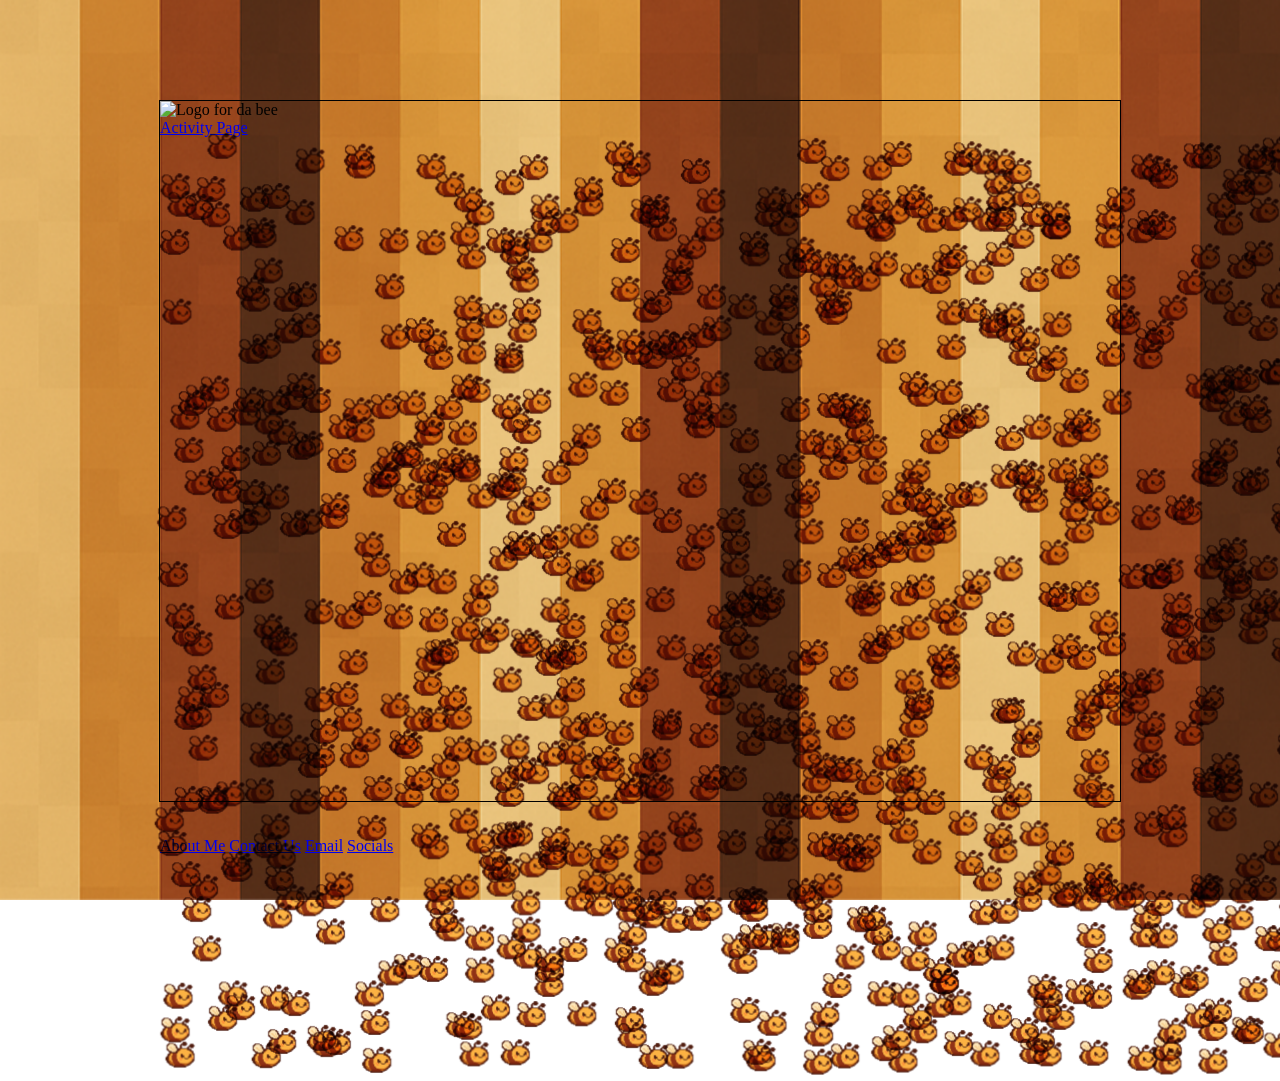
==== commit 1ce0de04: "1000 bees headder" ====
--- a/1000bees.html
+++ b/1000bees.html
@@ -3,23 +3,23 @@
 
 <head>
   <meta charset="utf-8" />
-  <title>1000 bees</title>
+  <title>Home Page</title>
    <link type="text/css" rel="stylesheet" href="index_style.css">
    <link rel="stylesheet" href="index_style.css">
 </head>
 
-<header>
-  <div id="logo">
-      <a id="logo_link" href="index.html">
-          <img src="images/logo.png" alt="website logo" width="300px">
-      </a>
-  </div>
-
-  <nav id="nav_bar">
-      <a href="1000bees.html">1000 Bees</a>
-      <a href="index.html">Home</a>
-  </nav>
-</header>
+<header></header>
+
+  <body>
+    <div class="container">
+        <header class="main-header">
+            <div class="branding">
+                <img id="logo" src="../wdd130-knowles/images/logo.png" alt="Logo for da bee">
+            </div>
+            <nav class="main-nav">
+                <a href="#" class="nav-link">Activity Page</a>
+            </nav>
+        </header>
 
   
   <div class="bee-area">
--- a/index_style.css
+++ b/index_style.css
@@ -46,11 +46,20 @@
   src: url('fonts/Sarina-Regular.ttf') format('Sarina'),
 }
 /* CSS for activity page */
+
+#flashcards{
+    background-color: #A23528;
+    padding: 10px;
+    border: 5px solid black;
+    color: white;
+    border-radius: 5px;
+    margin-left: 40%;
+    margin-right: 40%;
+}
 #flashcard-container{
     display: grid;
-    grid-template-columns: 1fr 300px 1fr 300px 1fr;
+    grid-template-columns: 1fr 310px 1fr 310px 1fr;
     padding: 50px;
-    
 }
 #card1{
     grid-column: 2 / 3;
@@ -81,17 +90,15 @@
 }
 .card-inner {
   position: relative;
-  width: 100%;
-  height: 100%;
+  width: 80%;
+  height: 80%;
+  padding: 5%;
   text-align: center;
   transition: transform 0.6s;
   transform-style: preserve-3d;
 }
 .card.flipped .card-inner {
   transform: rotateY(180deg);
-}
-.card-back{
-    padding-left: 10%;
 }
 .card-front, .card-back {
   position: absolute;
@@ -101,16 +108,19 @@
 }
 .card-back {
   transform: rotateY(180deg);
+  width: 80%;
 }
 .Q{
     font-family:'Sarina Regular';
     font-weight: bold;
     font-size: 30px;
+    color: white;
 }
 .A{
     font-family:'Sarina Regular';
     font-weight: normal;
     font-size: 20px;
+    color: white;
 }
 body {
     margin: 0;
--- a/index_style.css
+++ b/index_style.css
@@ -46,11 +46,20 @@
   src: url('fonts/Sarina-Regular.ttf') format('Sarina'),
 }
 /* CSS for activity page */
+
+#flashcards{
+    background-color: #A23528;
+    padding: 10px;
+    border: 5px solid black;
+    color: white;
+    border-radius: 5px;
+    margin-left: 40%;
+    margin-right: 40%;
+}
 #flashcard-container{
     display: grid;
-    grid-template-columns: 1fr 300px 1fr 300px 1fr;
+    grid-template-columns: 1fr 310px 1fr 310px 1fr;
     padding: 50px;
-    
 }
 #card1{
     grid-column: 2 / 3;
@@ -81,17 +90,15 @@
 }
 .card-inner {
   position: relative;
-  width: 100%;
-  height: 100%;
+  width: 80%;
+  height: 80%;
+  padding: 5%;
   text-align: center;
   transition: transform 0.6s;
   transform-style: preserve-3d;
 }
 .card.flipped .card-inner {
   transform: rotateY(180deg);
-}
-.card-back{
-    padding-left: 10%;
 }
 .card-front, .card-back {
   position: absolute;
@@ -101,16 +108,19 @@
 }
 .card-back {
   transform: rotateY(180deg);
+  width: 80%;
 }
 .Q{
     font-family:'Sarina Regular';
     font-weight: bold;
     font-size: 30px;
+    color: white;
 }
 .A{
     font-family:'Sarina Regular';
     font-weight: normal;
     font-size: 20px;
+    color: white;
 }
 body {
     margin: 0;
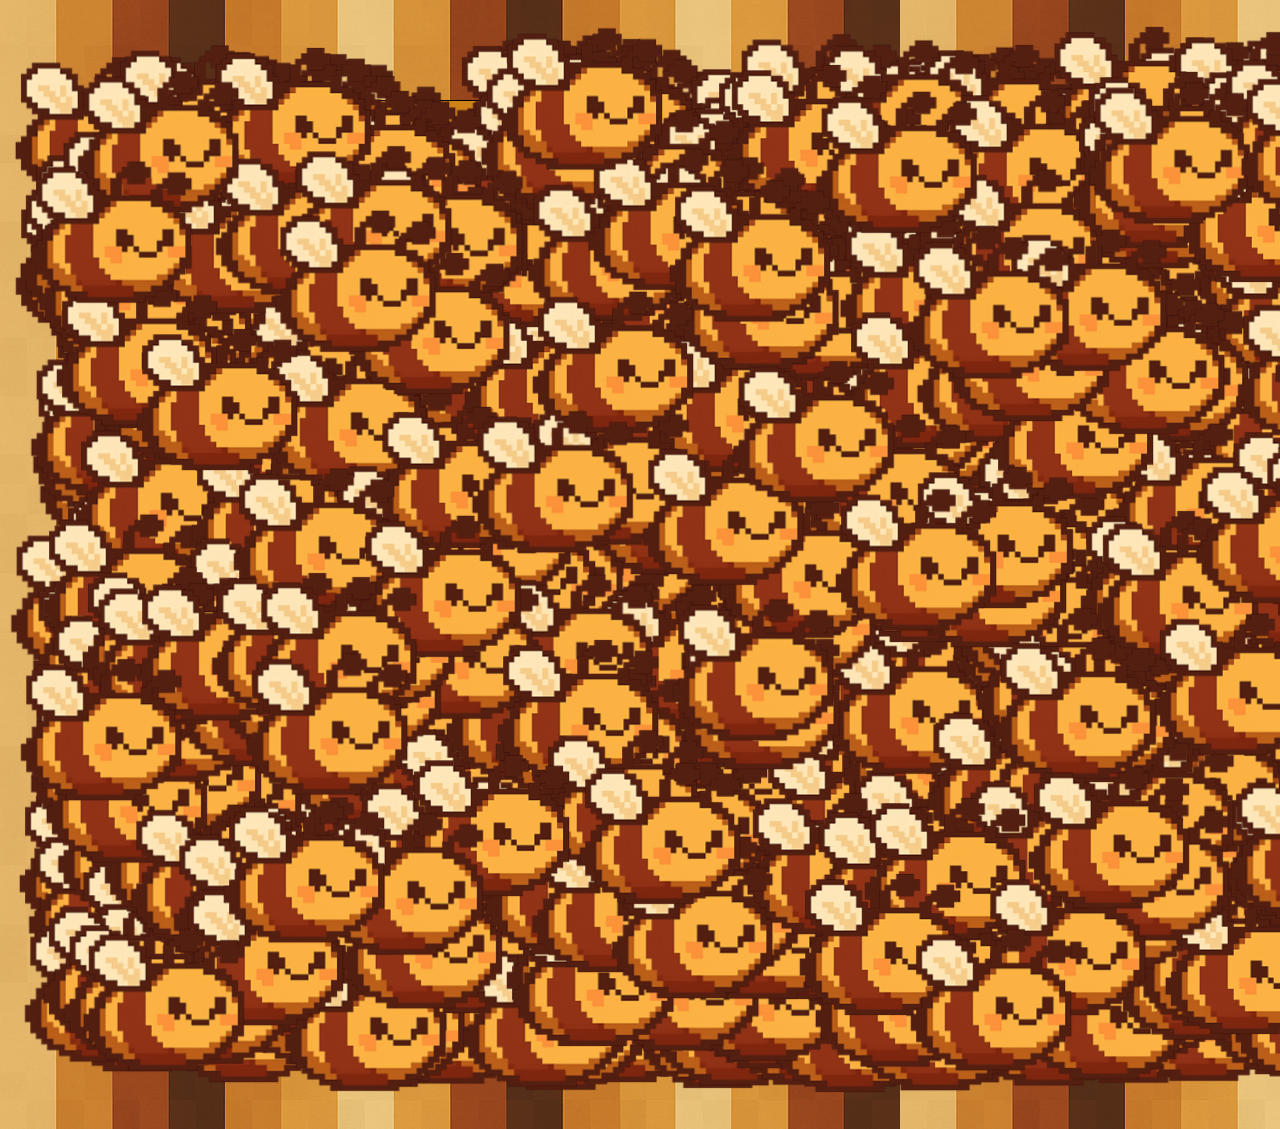
==== commit 4ec2e811: "1000 bees headder added" ====
--- a/1000bees.html
+++ b/1000bees.html
@@ -4,21 +4,25 @@
 <head>
   <meta charset="utf-8" />
   <title>Home Page</title>
-   <link type="text/css" rel="stylesheet" href="index_style.css">
-   <link rel="stylesheet" href="index_style.css">
+   <link type="text/css" rel="stylesheet" href="style.css">
+   <link rel="stylesheet" href="style.css">
 </head>
 
-<header></header>
+
 
   <body>
     <div class="container">
         <header class="main-header">
-            <div class="branding">
+            <nav class="nav-left">
+              <a href="#" class="nav-link">1000 Bees</a>
+            </nav>
+            <div class="logo">
                 <img id="logo" src="../wdd130-knowles/images/logo.png" alt="Logo for da bee">
             </div>
-            <nav class="main-nav">
+            <nav class="nav-right">
                 <a href="#" class="nav-link">Activity Page</a>
             </nav>
+            
         </header>
 
   
--- a/style.css
+++ b/style.css
@@ -0,0 +1,147 @@
+@import url('https://fonts.googleapis.com/css2?family=Sarina&display=swap');
+@import url('https://fonts.googleapis.com/css2?family=Marck+Script&display=swap');
+
+.custom-cursor {
+  cursor: default; 
+}
+.main-header {
+    display: flex;
+    justify-content: space-between; 
+    align-items: center; 
+    padding: 10px 0;
+    border-bottom: 1px solid black; 
+    background-color: #ce8218;
+}
+
+#logo {
+    width: 60px;
+    height: 60px;
+    border-radius: 50%;
+}
+
+.nav-link {
+    text-decoration: none;
+    font-size: 1.2rem;
+    padding: 0 20px;
+}
+
+body {
+    background-image: url("images/background.png");
+
+    cursor: url('images/newbee_okay.png'), default; 
+}
+
+body:active {
+  cursor: url('images/newbee_smile.png'), grabbing;
+}
+
+#logo {
+    align-items: center;
+    justify-content: center;
+}
+
+.page-title {
+    background-color: #ce8218;
+    height: 100px;
+    text-align: center;
+    justify-content: center; 
+    align-items: center;
+    font-size: 60px;
+}
+
+.container {
+   border: 1px solid black;
+    width: 75%;
+    height: 75%;
+    margin-left: auto;
+    margin-right: auto;
+    margin-top: 100px; 
+}
+
+h1 {
+    text-align: center;
+    justify-content: center; 
+    align-items: center;
+    font-family: 'Sarina', cursive;
+    height: 100px;
+    background-color: #ce8218;
+    margin: 0;
+    padding: 0;
+    font-size: 60px;
+}
+
+.main-content {
+ 	border: 1px solid black;
+    width: 75%;
+    margin-left: auto;
+    margin-right: auto;
+    margin-top: 50px;
+        }
+
+.content-grid {
+    display: grid;
+    grid-template-columns: 1fr 1fr;
+}
+
+.text_box {
+    border: 1px solid black;
+    width: 100%;
+    height: 100%;
+    justify-content: center;
+    align-items: center;
+    background-color: #D4A76A;
+    font-size: 25px;
+}
+
+h2 {
+    text-align: center;
+    font-family: 'Sarina', cursive;
+}
+
+h3 {
+    text-align: center;
+    font-family: 'Sarina', cursive;
+}
+
+h4 {
+    text-align: center;
+}
+
+p {
+    font-family: 'Marck Script', cursive;
+}
+
+ul {
+    font-family: 'Marck Script', cursive;
+}
+
+.image_box {
+    border: 1px solid black;
+    box-sizing: border-box;
+    min-height: 100px;
+}
+
+#image_box1 {
+    height: 100%;
+    width: 100%;
+}
+
+#image_box2 {
+    height: 100%;
+    width: 100%;
+}
+
+#image_box3 {
+    height: 100%;
+    width: 100%;
+}
+
+.foot-in-face {
+    display: flex;
+    justify-content: space-between; 
+    align-items: center; 
+    padding: 10px 0;
+    border-bottom: 1px solid black; 
+    background-color: #ce8218;
+    height: 60px;
+}
--- a/style.css
+++ b/style.css
@@ -0,0 +1,147 @@
+@import url('https://fonts.googleapis.com/css2?family=Sarina&display=swap');
+@import url('https://fonts.googleapis.com/css2?family=Marck+Script&display=swap');
+
+.custom-cursor {
+  cursor: default; 
+}
+.main-header {
+    display: flex;
+    justify-content: space-between; 
+    align-items: center; 
+    padding: 10px 0;
+    border-bottom: 1px solid black; 
+    background-color: #ce8218;
+}
+
+#logo {
+    width: 60px;
+    height: 60px;
+    border-radius: 50%;
+}
+
+.nav-link {
+    text-decoration: none;
+    font-size: 1.2rem;
+    padding: 0 20px;
+}
+
+body {
+    background-image: url("images/background.png");
+
+    cursor: url('images/newbee_okay.png'), default; 
+}
+
+body:active {
+  cursor: url('images/newbee_smile.png'), grabbing;
+}
+
+#logo {
+    align-items: center;
+    justify-content: center;
+}
+
+.page-title {
+    background-color: #ce8218;
+    height: 100px;
+    text-align: center;
+    justify-content: center; 
+    align-items: center;
+    font-size: 60px;
+}
+
+.container {
+   border: 1px solid black;
+    width: 75%;
+    height: 75%;
+    margin-left: auto;
+    margin-right: auto;
+    margin-top: 100px; 
+}
+
+h1 {
+    text-align: center;
+    justify-content: center; 
+    align-items: center;
+    font-family: 'Sarina', cursive;
+    height: 100px;
+    background-color: #ce8218;
+    margin: 0;
+    padding: 0;
+    font-size: 60px;
+}
+
+.main-content {
+ 	border: 1px solid black;
+    width: 75%;
+    margin-left: auto;
+    margin-right: auto;
+    margin-top: 50px;
+        }
+
+.content-grid {
+    display: grid;
+    grid-template-columns: 1fr 1fr;
+}
+
+.text_box {
+    border: 1px solid black;
+    width: 100%;
+    height: 100%;
+    justify-content: center;
+    align-items: center;
+    background-color: #D4A76A;
+    font-size: 25px;
+}
+
+h2 {
+    text-align: center;
+    font-family: 'Sarina', cursive;
+}
+
+h3 {
+    text-align: center;
+    font-family: 'Sarina', cursive;
+}
+
+h4 {
+    text-align: center;
+}
+
+p {
+    font-family: 'Marck Script', cursive;
+}
+
+ul {
+    font-family: 'Marck Script', cursive;
+}
+
+.image_box {
+    border: 1px solid black;
+    box-sizing: border-box;
+    min-height: 100px;
+}
+
+#image_box1 {
+    height: 100%;
+    width: 100%;
+}
+
+#image_box2 {
+    height: 100%;
+    width: 100%;
+}
+
+#image_box3 {
+    height: 100%;
+    width: 100%;
+}
+
+.foot-in-face {
+    display: flex;
+    justify-content: space-between; 
+    align-items: center; 
+    padding: 10px 0;
+    border-bottom: 1px solid black; 
+    background-color: #ce8218;
+    height: 60px;
+}
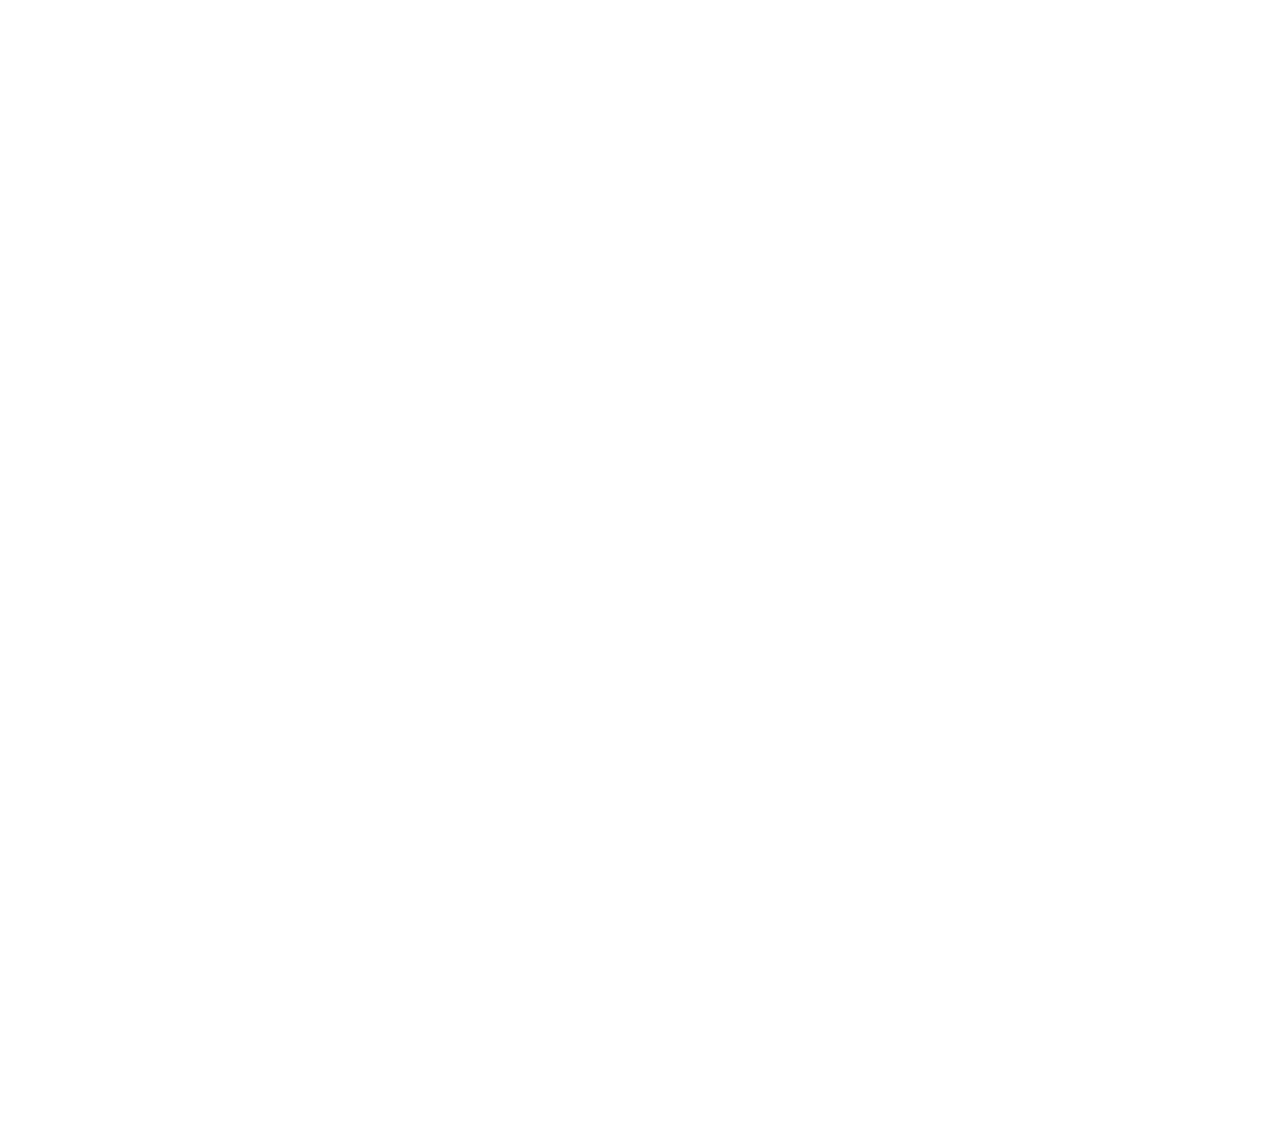
==== commit fb175610: "1000 bees" ====
--- a/1000bees.html
+++ b/1000bees.html
@@ -1309,11 +1309,13 @@
   });
 });
 </script>
-    <footer>
-        <a href="#">About Me</a>
-        <a href="#">Contact Us</a>
-        <a href="#">Email</a>
-        <a href="#">Socials</a>
-    </footer>
 </body>
-</html>
+  <footer>
+    <div class="foot-in-face">
+        <div class="footer-nav">
+            <a href="#" class="footer-link">Home</a>
+            <a href="#" class="footer-link">1000 Bees</a>
+            <a href="#" class="footer-link">Activity Page</a>
+        </div>
+  </footer>
+</html>
